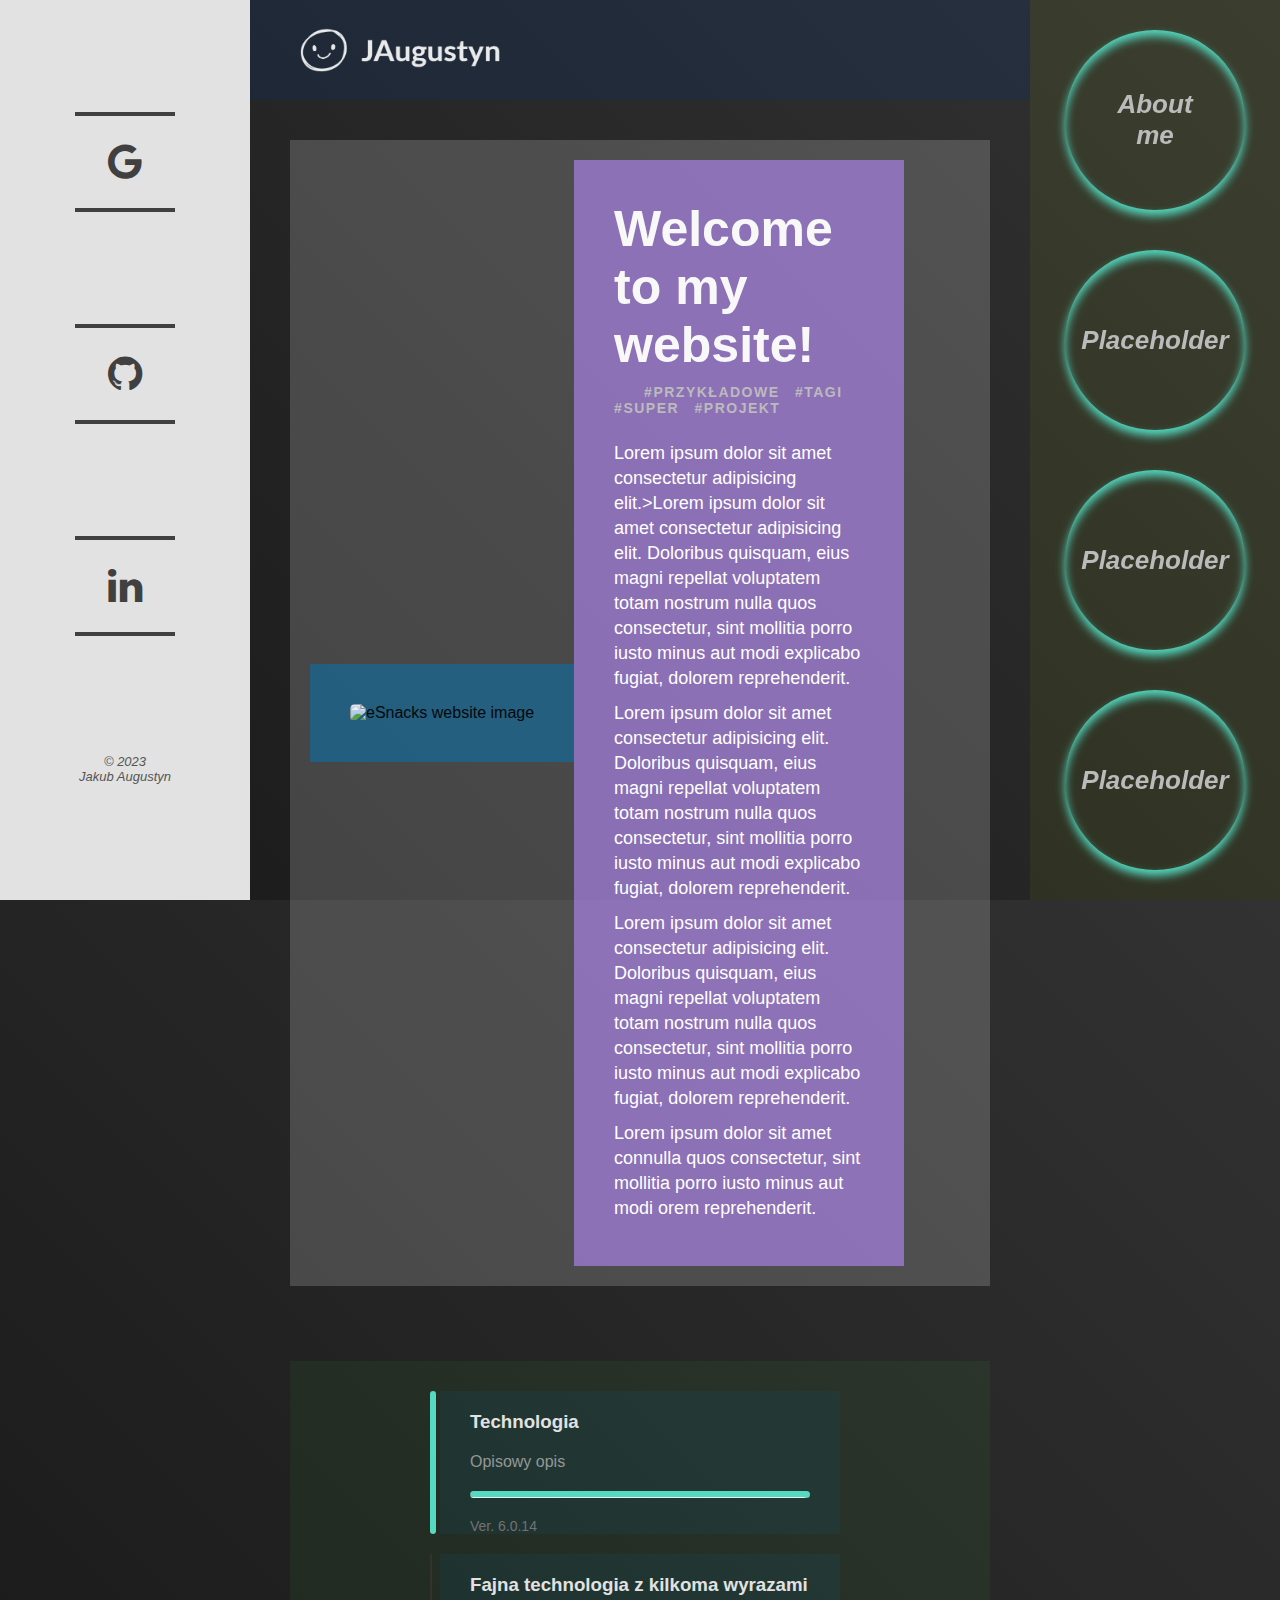
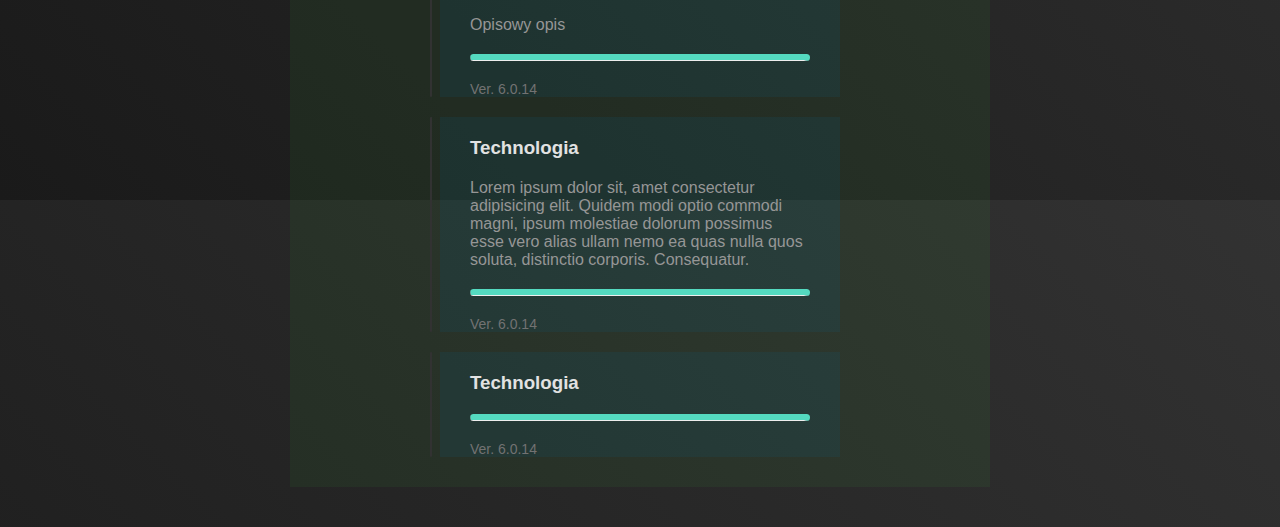
==== index.html @ f248b57d "init" ====
<!DOCTYPE html>
<html lang="en">
    <head>
        <meta charset="UTF-8">
        <meta http-equiv="X-UA-Compatible" content="IE=edge">
        <meta name="viewport" content="width=device-width, initial-scale=1.0">
        <link rel="stylesheet" href="styles.css">
        <link rel="stylesheet" href="https://cdnjs.cloudflare.com/ajax/libs/font-awesome/4.7.0/css/font-awesome.min.css">
        <title>JAugustyn</title>
    </head>
    <body>
        <aside class="sidebar">
            <ul>
                <li>
                    <a id="aboutme" href="#" class="circle">
                        <div>About<br/>me</div>
                    </a>
                </li>
                <li>
                    <a id="aboutme" href="#" class="circle">
                        <div>Placeholder</div>
                    </a>
                </li>
                <li>
                    <a id="aboutme" href="#" class="circle">
                        <div>Placeholder</div>
                    </a>
                </li>
                <li>
                    <a id="aboutme" href="#" class="circle">
                        <div>Placeholder</div>
                    </a>
                </li>
            </ul>
        </aside>

            <header>
                <nav class="navbar">
                    <div class="logo">
                        <img src="static/logo.png" alt="Logo">
                    </div>
                </nav>
            </header>
            <main class="main-container">
                <div id="imgModal" class="modal">
                    <div class="modal-content">
                      <span class="close">&times;</span>
                      <img src="" id="modal-image" class="modal-image"/>
                    </div>
                  </div>
                <section class="content-section">
                    <article id="content-article" class="content-article">
                        <div class="content-image-div">
                            <img src="static/eSnacks1.png" id="imageBox" alt="eSnacks website image">
                        </div>
                        <div class="content-description-div">
                            <h1 class="project-title">Welcome to my website!</h1>
                            <div class="project-tags">#przykładowe #tagi #super #projekt</div>
                            <div class="project-description">
                                <p>Lorem ipsum dolor sit amet consectetur adipisicing elit.>Lorem ipsum dolor sit amet consectetur adipisicing elit. Doloribus quisquam, eius magni repellat voluptatem totam nostrum nulla quos consectetur, sint mollitia porro iusto minus aut modi explicabo fugiat, dolorem reprehenderit.</p>
                                <p>Lorem ipsum dolor sit amet consectetur adipisicing elit. Doloribus quisquam, eius magni repellat voluptatem totam nostrum nulla quos consectetur, sint mollitia porro iusto minus aut modi explicabo fugiat, dolorem reprehenderit.</p>
                                <p>Lorem ipsum dolor sit amet consectetur adipisicing elit. Doloribus quisquam, eius magni repellat voluptatem totam nostrum nulla quos consectetur, sint mollitia porro iusto minus aut modi explicabo fugiat, dolorem reprehenderit.</p>
                                <p>Lorem ipsum dolor sit amet connulla quos consectetur, sint mollitia porro iusto minus aut modi orem reprehenderit.</p>
                            </div>
                        </div>
                    </article>
                    <article id="boxes-article" class="boxes-article">
                        <ul class="boxes-ul">
                            <li class="box">
                                <div class="vr-neon" style="position: absolute;"></div>
                                <h3>Technologia</h3>
                                <div class="box-description">Opisowy opis</div>
                                <hr class="hr-neon" style="margin-top:auto;">
                                <div class="box-caption">Ver. 6.0.14</div>
                            </li>
                            <li class="box">
                                <div class="vr-gray" style="position: absolute;"></div>
                                <h3>Fajna technologia z kilkoma wyrazami</h3>
                                <div class="box-description">Opisowy opis</div>
                                <hr class="hr-neon" style="margin-top:auto;">
                                <div class="box-caption">Ver. 6.0.14</div>
                            </li>
                            <li class="box">
                                <div class="vr-gray" style="position: absolute;"></div>
                                <h3>Technologia</h3>
                                <div class="box-description">Lorem ipsum dolor sit, amet consectetur adipisicing elit. Quidem modi optio commodi magni, ipsum molestiae dolorum possimus esse vero alias ullam nemo ea quas nulla quos soluta, distinctio corporis. Consequatur.</div>
                                <hr class="hr-neon" style="margin-top:auto;">
                                <div class="box-caption">Ver. 6.0.14</div>
                            </li>
                            <li class="box">
                                <div class="vr-gray" style="position: absolute;"></div>
                                <h3>Technologia</h3>
                                <hr class="hr-neon" style="margin-top:auto;">
                                <div class="box-caption">Ver. 6.0.14</div>
                            </li>
                        </ul>
                    </article>
                </section>
            </main>
            <aside class="sidefooter">
                <a href="#" class="google">
                    <span></span>
                    <span></span>
                    <span></span>
                    <span></span>
                    <i class="fa fa-google"></i>
                </a>
                <a href="#" class="github">
                    <span></span>
                    <span></span>
                    <span></span>
                    <span></span>
                    <i class="fa fa-github"></i>
                </a>
                <a href="#" class="linkedin">
                    <span></span>
                    <span></span>
                    <span></span>
                    <span></span>
                    <i class="fa fa-linkedin"></i>
                </a>
                <div class="footer-footer">
                    <p>&copy; 2023</p>
                    <p>Jakub Augustyn</p>
                </div>
            </aside>
            
        <script src="functions.js"></script>
    </body>
</html>
---- styles.css ----
/* Resetowanie stylów dla elementów HTML */
:root{
--background-gradient-from: #1a1a1a;
--background-gradient-to: #323232;
--neon-color: #54dac0;
--gray-color: #323232;
--light-gray-font-color: #f8f8f8;
--medium-gray-font-color: #bbbbbb;
--dark-gray-font-color: #727272;

}


html {
    height: 100%;
    box-sizing: border-box;
  }
  
  *,
  *:before,
  *:after {
    box-sizing: border-box;
    margin: 0;
    padding: 0;
  }

  body {
    font-family: Arial, sans-serif;
    background: linear-gradient(45deg, var(--background-gradient-from), var(--background-gradient-to));
    height: 100vh;
    display: flex;
    flex-direction: column;
}

/* navbar */

.navbar {
  display: flex;
  justify-content: space-between;
  align-items: center;
  height: 100px;
  background-color: rgba(0, 48, 119, 0.2);
  margin-left: 250px;
  margin-right: 250px;
  padding: 50px;
}

.navbar .logo {
  display: flex;
  align-items: center;
  /* margin: 0 20px; */
  /* max-width: 200px; */
}

.navbar .logo img {
  width: 100%;
  height: auto;
  max-width: 200px;
  opacity: 90%;
}

.navbar ul {
  display: flex;
  align-items: center;
  list-style: none;
  margin: 0;
}

.navbar li {
  margin: 0 10px;
}

.navbar a {
  color: #fff;
  text-decoration: none;
  font-size: 1.25rem;
  font-weight: normal;
  text-transform: uppercase;
  letter-spacing: 2px;
  padding: 10px;
  transition: all 0.3s ease-in-out;
}

.navbar a:hover {
  color: #ccc;
}

@media only screen and (max-width: 768px) {
  .navbar {
    height: auto;
    flex-direction: column;
  }

  .navbar .logo {
    display: none;
  }

  .navbar ul {
    flex-direction: column;
    justify-content: center;
    align-items: center;
    margin: 0;
    padding: 0;
  }

  .navbar li {
    margin: 10px 0;
  }
}


 /* CONTENT */


main {
  display: flex;
  flex-grow: 1;
  padding: 40px;
  margin-left: 250px; /* width of side footer */
  margin-right: 250px; /* width of side navbar */
}

/* Modal image */
.modal {
  display: none;
  position: fixed;
  z-index: 1;
  padding-top: 100px;
  left: 0;
  top: 0;
  width: 100%;
  height: 100%;
  overflow: auto;
  background-color: rgb(0,0,0);
  background-color: rgba(0,0,0,0.5);
}

.modal-content {
  text-align: center;
  animation-name: modal-zoom;
  animation-duration: 0.6s;
}

@keyframes modal-zoom {
  from {transform: scale(0.1)} 
  to {transform: scale(1)}
}
.modal-image {
  display: inline-block;
  max-width: 60vw;
}

/* The Close Button */
.close {
  color: #ccc;
  display: block;
  font-size: 32px;
  font-weight: bold;
}

.close:hover,
.close:focus {
  text-decoration: none;
  cursor: pointer;
}

.content-section {
  flex-grow: 1;
  display: flex;
  flex-direction: column;
  justify-content: space-between;
}

.content-article {
  background-color: #ffffff2d;
  margin-bottom: 75px;
  height: 100%;
  padding: 20px;
  display: table;
  clear: both;
  align-items: center; display: flex;
}

.content-image-div {
  float: left;
  padding: 40px;
  max-width: 50%;
  background-color: #0076b580;
}

.content-image-div img{
  max-width: 100%;
  object-fit: contain;
  opacity: 90%;
  border-radius: 5px;
}

.content-description-div {
  float: left;
  max-width: 50%;
  padding: 40px;
  background-color: #b889ff98;
  height: auto;
}

.project-title {
  font-size: 50px;
  color: var(--light-gray-font-color);
}

.project-tags {
  color: var(--medium-gray-font-color);
  padding: 10px 0px 20px 0px;
  text-indent: 30px;
  text-transform: uppercase;
  word-spacing: 10px;
  font-size: 14px;
  font-weight: bold;
  letter-spacing: 1.5px;
}

.project-description {
  /* color: var(--dark-gray-font-color); */
  color: white;
  line-height: 25px;
}
.project-description p {
  padding: 5px 0px;
  font-size: 18px;
}

article.boxes-article {
  background-color: #3fdd3910;
  bottom: 0;
  /* display: flex; */
}

.boxes-ul {
  list-style: none;
  display: flex;
  flex-direction: row;
  flex-wrap: wrap;
  padding: 20px;;
  justify-content: center;
}

.box {
  width: 400px;
  height: auto;
  background-color: #0076b51a;
  padding: 20px 30px 0px 30px;
  margin: 10px 20px;
  display: flex;
  flex-direction: column;
  position: relative;
}

.box h3{
  padding-bottom: 20px;
  color: #e2e2e2;
}

.box-description {
  padding-bottom: 20px;
  color: #969696;
}
.box-caption {
  color: var(--dark-gray-font-color);
  padding-top: 20px;
  font-size: 14px;
}

.hr-neon {
  border-top: 6px solid var(--neon-color);
  border-right: 6px solid var(--neon-color);
  border-radius: 5px;
}

.vr-neon {
  height: 100%;
  margin-left: -40px;
  margin-top: -20px;
  width: 1px;
  border-top: 6px solid var(--neon-color);
  border-right: 6px solid var(--neon-color);
  border-radius: 5px;
}
.hr-gray{
  border: 1px solid var(--gray-color);
}

.vr-gray {
  height: 100%;
  margin-left: -40px;
  margin-top: -20px;
  width: 1px;
  border-top: 2px solid var(--gray-color);
  border-right: 2px solid var(--gray-color);
  border-radius: 5px;
}


/* sidebar */

.sidebar {
  position: fixed;
  z-index: 1;
  top: 0;
  right: 0;
  height: 100vh;
  width: 250px;
  padding: 10px;
  overflow: auto;
  
  display: flex;
  flex-direction: column;
  align-items: center;
  justify-content: space-evenly;
  background-color: rgba(200, 255, 0, 0.062);
  text-align: center;
}
.sidebar ul {
  list-style: none;
}

.sidebar ul li {
  display: block;
  padding: 20px 0px;
}

.circle {
  display: block;
  width: 180px;
  height: 180px;
  /* background-color: transparent; */
  border-radius: 50%;
  text-align: center;
  text-decoration: none;
  color: var(--medium-gray-font-color);
  font-weight: bold;
  box-shadow: inset 0 6px 10px 0 var(--neon-color), 0 6px 10px 0 var(--neon-color);

  display: flex;
  justify-content: center;
  align-items: center;
}
.circle:hover, .circle:focus {
  animation-name: circle-hover;
  animation-duration: 1s;
  animation-iteration-count: 1;
  animation-fill-mode: forwards;
}

@keyframes circle-hover {
  0% {
    box-shadow: inset 0 6px 10px 0 var(--neon-color), 0 6px 10px 0 var(--neon-color);
  } 
  100% {
    box-shadow: inset 0 6px 25px 0 var(--neon-color), 0 6px 25px 0 var(--neon-color);
  }
}

.circle div {
  font-size: 26px;
  font-weight: bold;
  font-style: italic;
}


/* Footer on the left side */

.sidefooter {
  position: fixed;
  z-index: 1;
  top: 0;
  left: 0;
  height: 100vh;
  width: 250px;
  padding: 10px;
  overflow: auto;
  
  display: flex;
  flex-direction: column;
  justify-content: space-evenly;
  align-items: center;
  background-color: #e2e2e2;
  text-align: center;
}

.sidefooter a {
  position:relative;
  width:100px;
  height:100px;
  line-height:100px;
  font-size:40px;
  text-align:center;
  text-decoration:none;
  color:#404040;
  margin: 0 30px;
  transition:.5s;
  margin: 10px;
}
.sidefooter a span {
  position:absolute;
  transition: transform .5s;
}

.sidefooter a span:nth-child(1),
.sidefooter a span:nth-child(3){
  width:100%;
  height:4px;
  background:#404040;
}
.sidefooter a span:nth-child(1) {
  top:0;
  left:0;
  transform-origin: right;
}
.sidefooter a:hover span:nth-child(1) {
  transform: scaleX(0);
  transform-origin: left;
  transition:transform .5s;
}
.sidefooter a span:nth-child(3) {
  bottom:0;
  left:0;
  transform-origin: left;
}
.sidefooter a:hover span:nth-child(3) {
  transform: scaleX(0);
  transform-origin: right;
  transition:transform .5s;
}
.sidefooter a span:nth-child(2),
.sidefooter a span:nth-child(4){
  width:4px;
  height:100%;
  background:#404040;
}
.sidefooter a span:nth-child(2) {
  top:0;
  left:0;
  transform:scale(0);
  transform-origin: bottom;
}
.sidefooter a:hover span:nth-child(2) {
  transform: scale(1);
  transform-origin: top;
  transition:transform .5s;
}
.sidefooter a span:nth-child(4) {
  top:0;
  right:0;
  transform:scale(0);
  transform-origin: top;
}
.sidefooter a:hover span:nth-child(4) {
  transform: scale(1);
  transform-origin: bottom;
  transition:transform .5s;
}

.google:hover {
  color: #dd4b39;
}
.google:hover span { 
  border: 2px solid #dd4b39;
}

.github:hover {
  color: #6e5494;
}
.github:hover span { 
  border: 2px solid #6e5494;
}

.linkedin:hover {
  color: #0077b5;
}
.linkedin:hover span { 
  border: 2px solid #0077b5;
}

.footer-footer {
  color: #555;
  padding: 1rem;
  text-align: center;
  height: 60px;
  font-weight: lighter;
  font-style: italic;
  font-size: small;
}

@media screen and (max-width: 700px) {
  .sidefooter {
    width: 100%;
    height: auto;
    position: relative;
  }
  .sidefooter a {
    float: left;
  }
  .sidefooter div.content {
    margin-left: 0;
  }
}

@media screen and (max-width: 400px) {
  .sidefooter a {
    text-align: center;
    float: none;
  }
}

/* Responsywność temp */
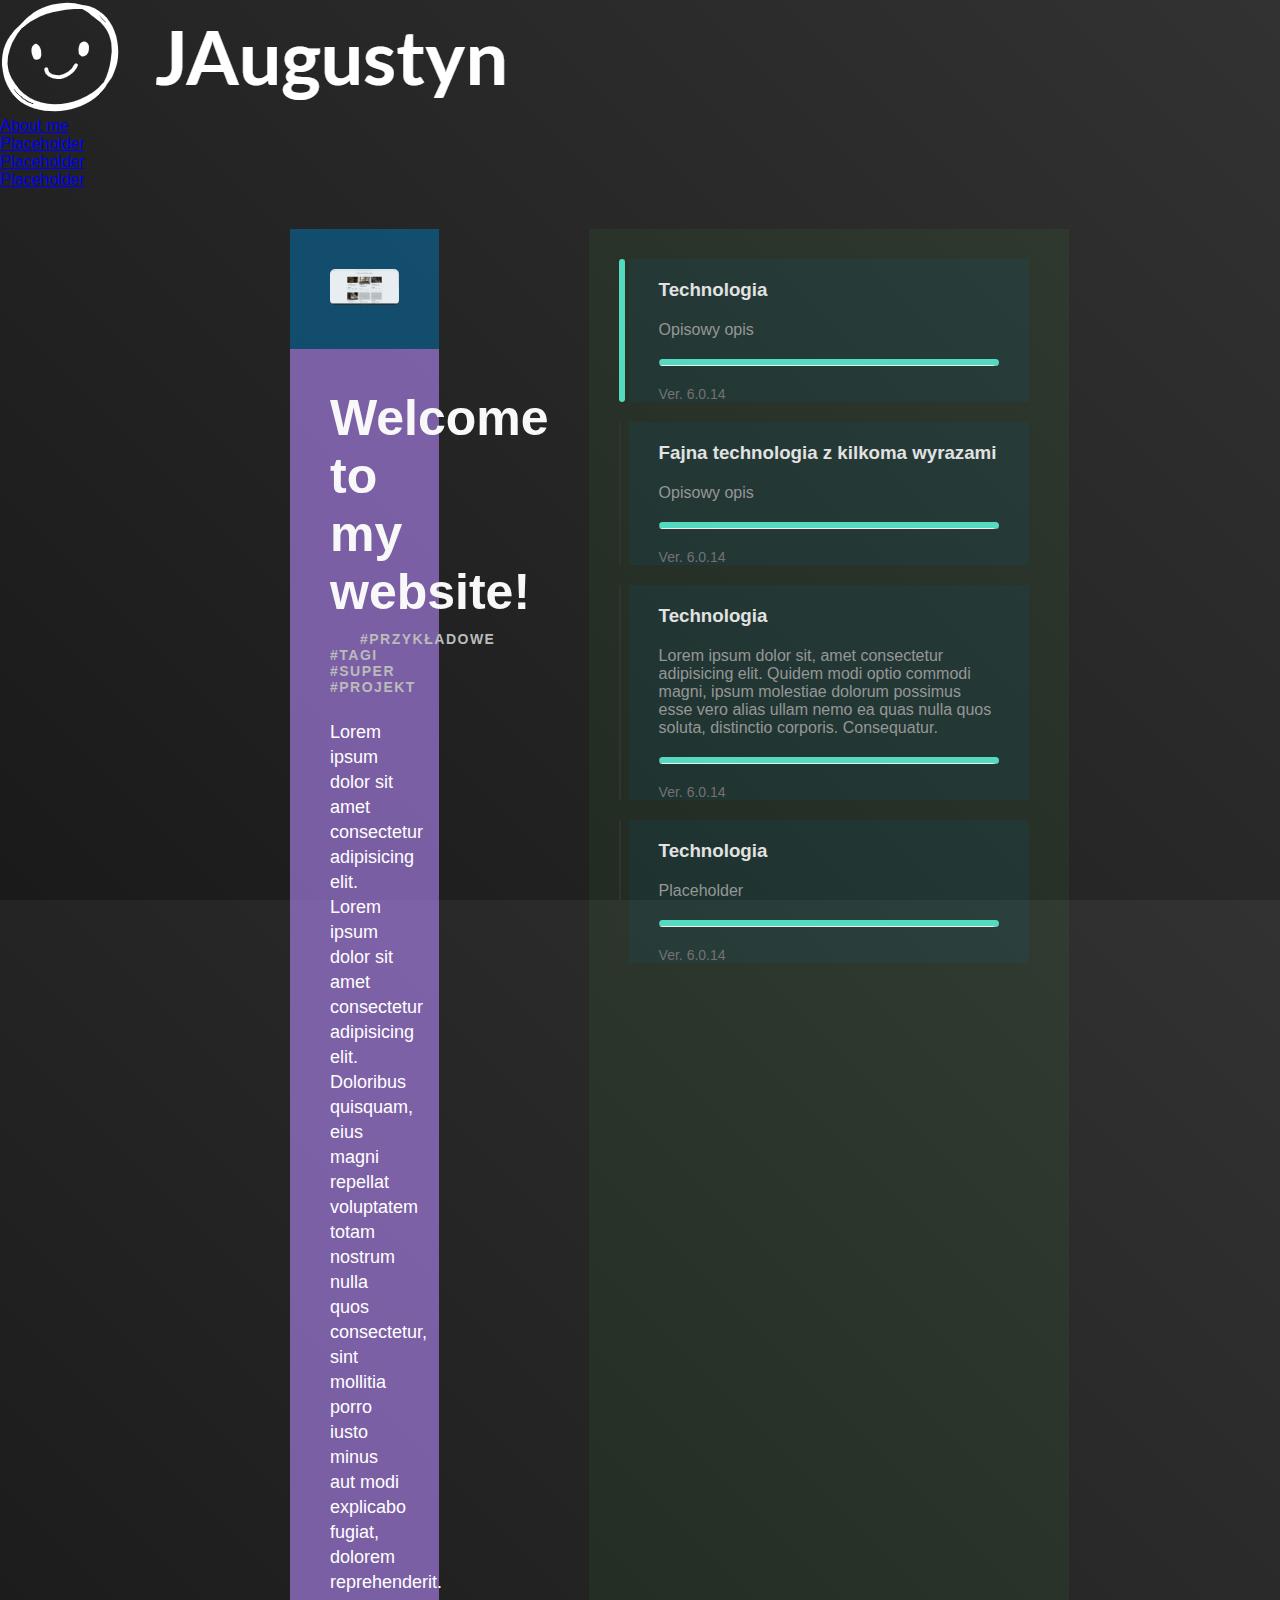
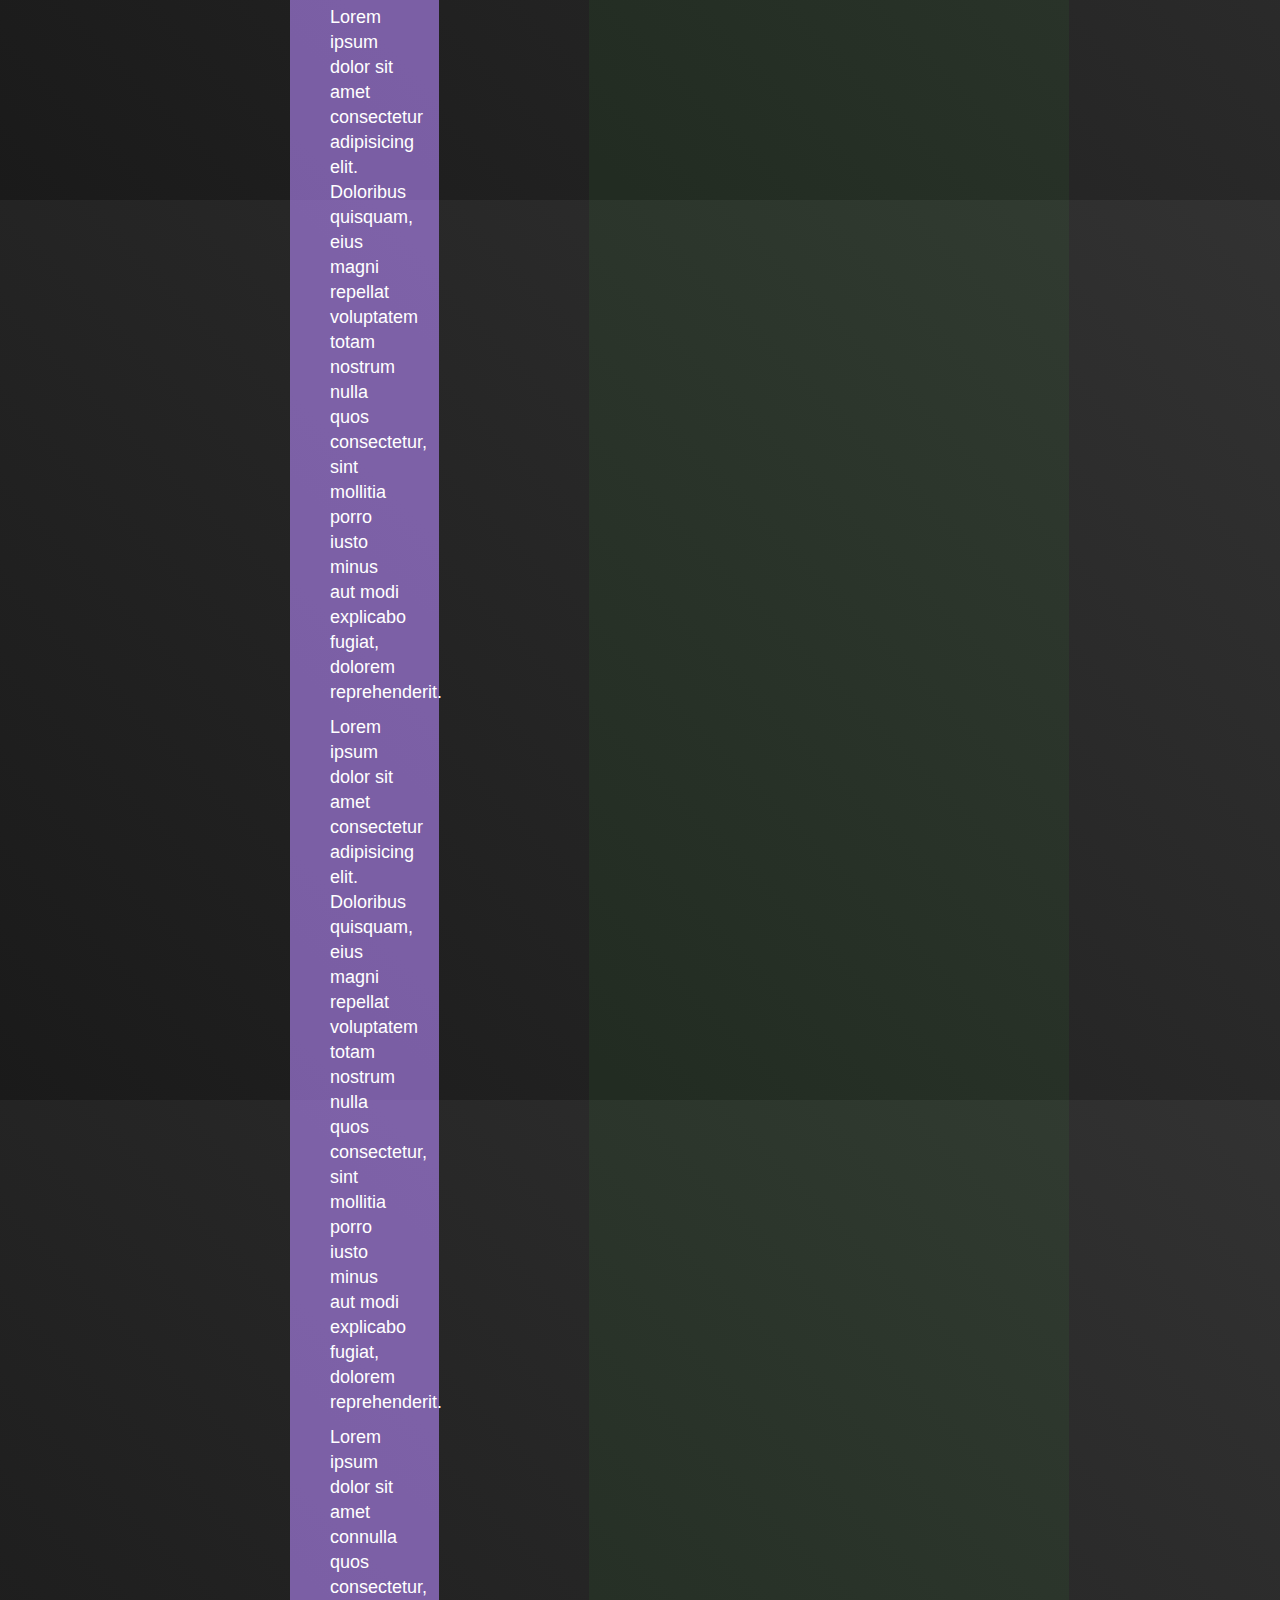
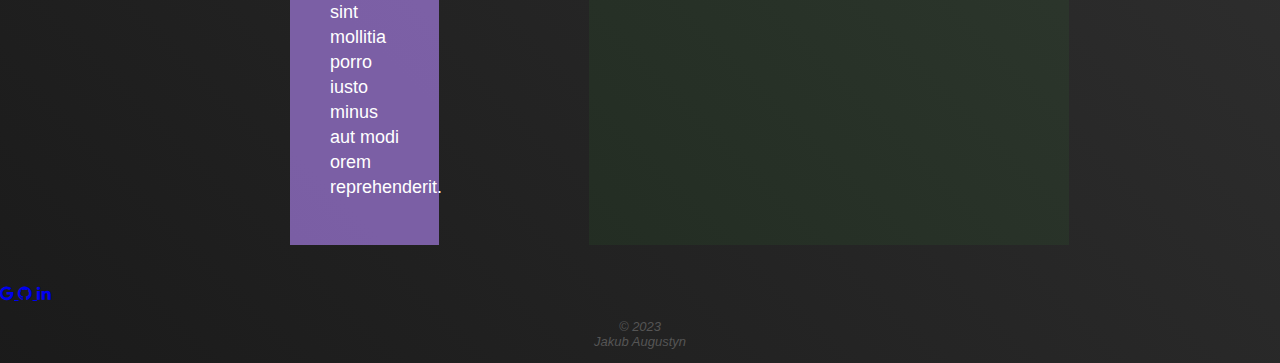
==== commit 2e7f608e: "Navbar on the right changed to topbar" ====
--- a/index.html
+++ b/index.html
@@ -9,7 +9,7 @@
         <title>JAugustyn</title>
     </head>
     <body>
-        <aside class="sidebar">
+        <!-- <nav class="navbar" style="display: none">
             <ul>
                 <li>
                     <a id="aboutme" href="#" class="circle">
@@ -32,98 +32,135 @@
                     </a>
                 </li>
             </ul>
-        </aside>
-
-            <header>
-                <nav class="navbar">
-                    <div class="logo">
-                        <img src="static/logo.png" alt="Logo">
+        </nav> -->
+        <header class="header">
+            <div class="logo">
+                <img src="static/logo.png" alt="Logo">
+            </div>
+            <ul>
+                <li>
+                    <a id="aboutme" href="#">
+                        <div>About me</div>
+                    </a>
+                </li>
+                <li>
+                    <a id="aboutme" href="#">
+                        <div>Placeholder</div>
+                    </a>
+                </li>
+                <li>
+                    <a id="aboutme" href="#">
+                        <div>Placeholder</div>
+                    </a>
+                </li>
+                <li>
+                    <a id="aboutme" href="#">
+                        <div>Placeholder</div>
+                    </a>
+                </li>
+            </ul>
+        </header>
+        <main class="container">
+            <div id="imgModal" class="modal">
+                <div class="modal-content">
+                    <span class="close">&times;</span>
+                    <img src="" id="modal-image" class="modal-image"/>
+                </div>
+            </div>
+            <section id="content-section" class="content-section">
+                <div class="content-image-div">
+                    <img src="static/eSnacks.png" id="imageBox" alt="eSnacks website image">
+                </div>
+                <div class="content-description-div">
+                    <h1 class="project-title">Welcome to my website!</h1>
+                    <div class="project-tags">#przykładowe #tagi #super #projekt</div>
+                    <div class="project-description">
+                        <p>Lorem ipsum dolor sit amet consectetur adipisicing elit. Lorem ipsum dolor sit amet consectetur adipisicing elit. Doloribus quisquam, eius magni repellat voluptatem totam nostrum nulla quos consectetur, sint mollitia porro iusto minus aut modi explicabo fugiat, dolorem reprehenderit.</p>
+                        <p>Lorem ipsum dolor sit amet consectetur adipisicing elit. Doloribus quisquam, eius magni repellat voluptatem totam nostrum nulla quos consectetur, sint mollitia porro iusto minus aut modi explicabo fugiat, dolorem reprehenderit.</p>
+                        <p>Lorem ipsum dolor sit amet consectetur adipisicing elit. Doloribus quisquam, eius magni repellat voluptatem totam nostrum nulla quos consectetur, sint mollitia porro iusto minus aut modi explicabo fugiat, dolorem reprehenderit.</p>
+                        <p>Lorem ipsum dolor sit amet connulla quos consectetur, sint mollitia porro iusto minus aut modi orem reprehenderit.</p>
                     </div>
-                </nav>
-            </header>
-            <main class="main-container">
-                <div id="imgModal" class="modal">
-                    <div class="modal-content">
-                      <span class="close">&times;</span>
-                      <img src="" id="modal-image" class="modal-image"/>
-                    </div>
-                  </div>
-                <section class="content-section">
-                    <article id="content-article" class="content-article">
-                        <div class="content-image-div">
-                            <img src="static/eSnacks1.png" id="imageBox" alt="eSnacks website image">
-                        </div>
-                        <div class="content-description-div">
-                            <h1 class="project-title">Welcome to my website!</h1>
-                            <div class="project-tags">#przykładowe #tagi #super #projekt</div>
-                            <div class="project-description">
-                                <p>Lorem ipsum dolor sit amet consectetur adipisicing elit.>Lorem ipsum dolor sit amet consectetur adipisicing elit. Doloribus quisquam, eius magni repellat voluptatem totam nostrum nulla quos consectetur, sint mollitia porro iusto minus aut modi explicabo fugiat, dolorem reprehenderit.</p>
-                                <p>Lorem ipsum dolor sit amet consectetur adipisicing elit. Doloribus quisquam, eius magni repellat voluptatem totam nostrum nulla quos consectetur, sint mollitia porro iusto minus aut modi explicabo fugiat, dolorem reprehenderit.</p>
-                                <p>Lorem ipsum dolor sit amet consectetur adipisicing elit. Doloribus quisquam, eius magni repellat voluptatem totam nostrum nulla quos consectetur, sint mollitia porro iusto minus aut modi explicabo fugiat, dolorem reprehenderit.</p>
-                                <p>Lorem ipsum dolor sit amet connulla quos consectetur, sint mollitia porro iusto minus aut modi orem reprehenderit.</p>
-                            </div>
-                        </div>
-                    </article>
-                    <article id="boxes-article" class="boxes-article">
-                        <ul class="boxes-ul">
-                            <li class="box">
-                                <div class="vr-neon" style="position: absolute;"></div>
-                                <h3>Technologia</h3>
-                                <div class="box-description">Opisowy opis</div>
-                                <hr class="hr-neon" style="margin-top:auto;">
-                                <div class="box-caption">Ver. 6.0.14</div>
+                    <div class="project-hexagons" style="display: none;">
+                        <ul class="hexagons-ul">
+                            <li class="hexagon">
+                                <div>
+                                    Hex 1 
+                                </div>
                             </li>
-                            <li class="box">
-                                <div class="vr-gray" style="position: absolute;"></div>
-                                <h3>Fajna technologia z kilkoma wyrazami</h3>
-                                <div class="box-description">Opisowy opis</div>
-                                <hr class="hr-neon" style="margin-top:auto;">
-                                <div class="box-caption">Ver. 6.0.14</div>
+                            <li class="hexagon">
+                                <div>
+                                    Hex 2
+                                </div>
                             </li>
-                            <li class="box">
-                                <div class="vr-gray" style="position: absolute;"></div>
-                                <h3>Technologia</h3>
-                                <div class="box-description">Lorem ipsum dolor sit, amet consectetur adipisicing elit. Quidem modi optio commodi magni, ipsum molestiae dolorum possimus esse vero alias ullam nemo ea quas nulla quos soluta, distinctio corporis. Consequatur.</div>
-                                <hr class="hr-neon" style="margin-top:auto;">
-                                <div class="box-caption">Ver. 6.0.14</div>
-                            </li>
-                            <li class="box">
-                                <div class="vr-gray" style="position: absolute;"></div>
-                                <h3>Technologia</h3>
-                                <hr class="hr-neon" style="margin-top:auto;">
-                                <div class="box-caption">Ver. 6.0.14</div>
+                            <li class="hexagon">
+                                <div>
+                                    Hex 3 
+                                </div>
                             </li>
                         </ul>
-                    </article>
-                </section>
-            </main>
-            <aside class="sidefooter">
-                <a href="#" class="google">
-                    <span></span>
-                    <span></span>
-                    <span></span>
-                    <span></span>
-                    <i class="fa fa-google"></i>
-                </a>
-                <a href="#" class="github">
-                    <span></span>
-                    <span></span>
-                    <span></span>
-                    <span></span>
-                    <i class="fa fa-github"></i>
-                </a>
-                <a href="#" class="linkedin">
-                    <span></span>
-                    <span></span>
-                    <span></span>
-                    <span></span>
-                    <i class="fa fa-linkedin"></i>
-                </a>
-                <div class="footer-footer">
-                    <p>&copy; 2023</p>
-                    <p>Jakub Augustyn</p>
+                    </div>
                 </div>
-            </aside>
+            </section>
+            <article id="boxes-article" class="boxes-article">
+                <ul class="boxes-ul">
+                    <li class="box">
+                        <div class="vr-neon" style="position: absolute;"></div>
+                        <h3>Technologia</h3>
+                        <div class="box-description">Opisowy opis</div>
+                        <hr class="hr-neon" style="margin-top:auto;">
+                        <div class="box-caption">Ver. 6.0.14</div>
+                    </li>
+                    <li class="box">
+                        <div class="vr-gray" style="position: absolute;"></div>
+                        <h3>Fajna technologia z kilkoma wyrazami</h3>
+                        <div class="box-description">Opisowy opis</div>
+                        <hr class="hr-neon" style="margin-top:auto;">
+                        <div class="box-caption">Ver. 6.0.14</div>
+                    </li>
+                    <li class="box">
+                        <div class="vr-gray" style="position: absolute;"></div>
+                        <h3>Technologia</h3>
+                        <div class="box-description">Lorem ipsum dolor sit, amet consectetur adipisicing elit. Quidem modi optio commodi magni, ipsum molestiae dolorum possimus esse vero alias ullam nemo ea quas nulla quos soluta, distinctio corporis. Consequatur.</div>
+                        <hr class="hr-neon" style="margin-top:auto;">
+                        <div class="box-caption">Ver. 6.0.14</div>
+                    </li>
+                    <li class="box">
+                        <div class="vr-gray" style="position: absolute;"></div>
+                        <h3>Technologia</h3>
+                        <div class="box-description">Placeholder</div>
+                        <hr class="hr-neon" style="margin-top:auto;">
+                        <div class="box-caption">Ver. 6.0.14</div>
+                    </li>
+                </ul>
+            </article>
+        </main>
+        <aside class="side-footer">
+            <a href="#" class="google">
+                <span></span>
+                <span></span>
+                <span></span>
+                <span></span>
+                <i class="fa fa-google"></i>
+            </a>
+            <a href="#" class="github">
+                <span></span>
+                <span></span>
+                <span></span>
+                <span></span>
+                <i class="fa fa-github"></i>
+            </a>
+            <a href="#" class="linkedin">
+                <span></span>
+                <span></span>
+                <span></span>
+                <span></span>
+                <i class="fa fa-linkedin"></i>
+            </a>
+            <div class="footer-footer">
+                <p>&copy; 2023</p>
+                <p>Jakub Augustyn</p>
+            </div>
+        </aside>
             
         <script src="functions.js"></script>
     </body>
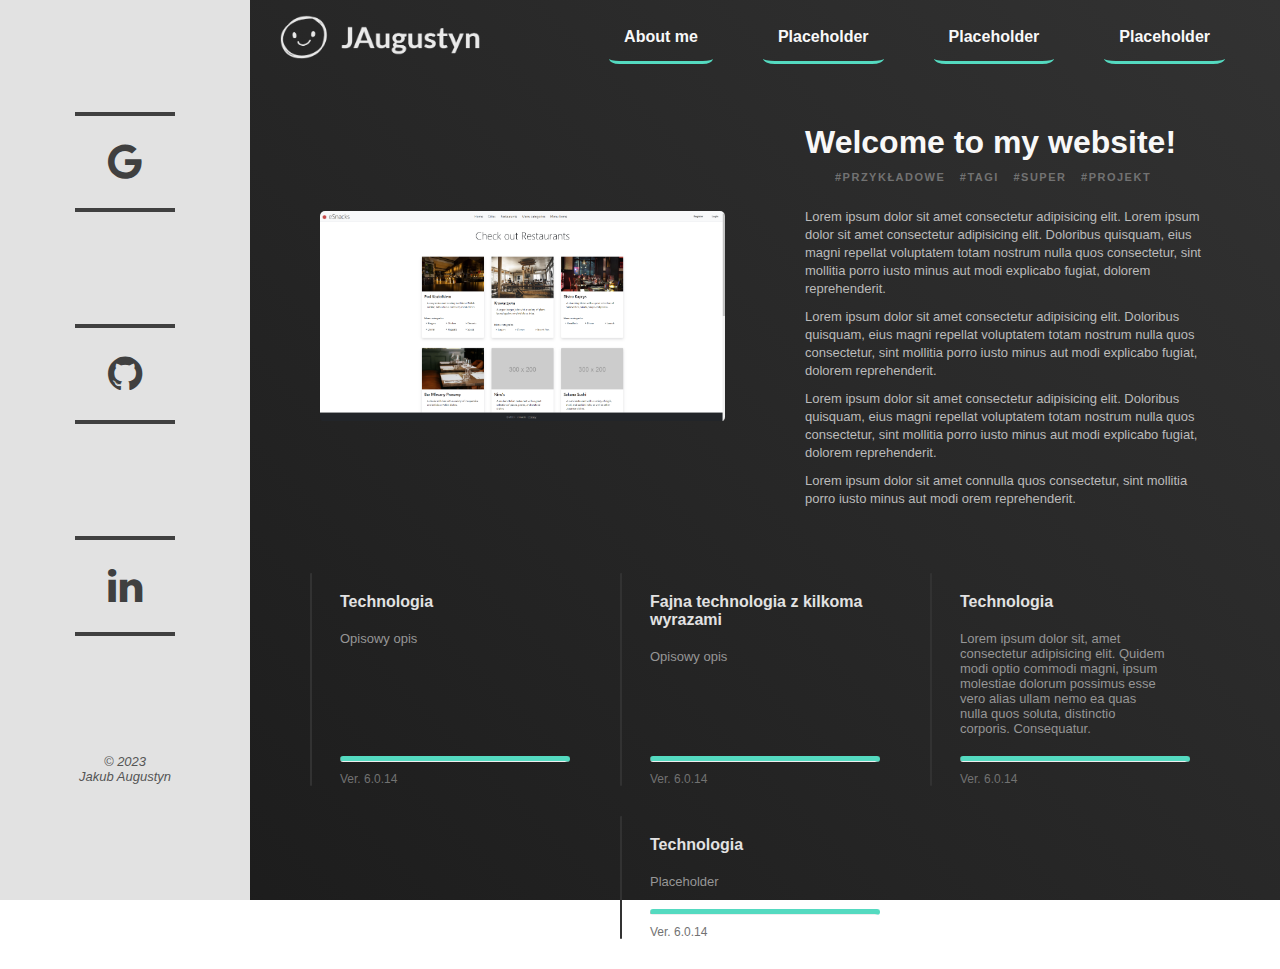
==== commit 187a0c4f: "Responsive navbar, few useless styles removed" ====
--- a/index.html
+++ b/index.html
@@ -104,7 +104,7 @@
             <article id="boxes-article" class="boxes-article">
                 <ul class="boxes-ul">
                     <li class="box">
-                        <div class="vr-neon" style="position: absolute;"></div>
+                        <div class="vr-gray" style="position: absolute;"></div>
                         <h3>Technologia</h3>
                         <div class="box-description">Opisowy opis</div>
                         <hr class="hr-neon" style="margin-top:auto;">
--- a/styles.css
+++ b/styles.css
@@ -8,119 +8,98 @@
 --medium-gray-font-color: #bbbbbb;
 --dark-gray-font-color: #727272;
 
-}
-
-
-html {
-    height: 100%;
-    box-sizing: border-box;
-  }
-  
-  *,
-  *:before,
-  *:after {
-    box-sizing: border-box;
-    margin: 0;
-    padding: 0;
-  }
-
-  body {
-    font-family: Arial, sans-serif;
-    background: linear-gradient(45deg, var(--background-gradient-from), var(--background-gradient-to));
-    height: 100vh;
-    display: flex;
-    flex-direction: column;
-}
-
-/* navbar */
-
-.navbar {
+--project-title-font-size: 44px;
+--project-tags-font-size: 12px;
+--project-description-font-size: 14px;
+}
+
+* {
+  box-sizing: border-box;
+  margin: 0;
+  padding: 0;
+}
+
+body {
+  font-family: Arial, sans-serif;
+  background: linear-gradient(45deg, var(--background-gradient-from), var(--background-gradient-to));
+
+  background-repeat: no-repeat;
+  background-attachment: fixed;
+
+  height: 100vh;
+  display: flex;
+  flex-direction: column;
+}
+
+/* Header (logo) */
+
+.header {
   display: flex;
   justify-content: space-between;
   align-items: center;
-  height: 100px;
-  background-color: rgba(0, 48, 119, 0.2);
+  height: 80px;
+  /* background-color: rgba(0, 48, 119, 0.2); */
   margin-left: 250px;
-  margin-right: 250px;
-  padding: 50px;
-}
-
-.navbar .logo {
+  padding: 10px 30px;
+}
+
+.header .logo {
   display: flex;
   align-items: center;
-  /* margin: 0 20px; */
-  /* max-width: 200px; */
-}
-
-.navbar .logo img {
+}
+
+.header .logo img {
   width: 100%;
   height: auto;
   max-width: 200px;
   opacity: 90%;
 }
 
-.navbar ul {
-  display: flex;
-  align-items: center;
+.header ul {
+  display: flex;
+  flex-direction: row;
+  color: white;
   list-style: none;
-  margin: 0;
-}
-
-.navbar li {
-  margin: 0 10px;
-}
-
-.navbar a {
-  color: #fff;
+}
+
+.header ul li a {
+  display: block;
+  margin: 0px 25px;
+  padding: 15px;
+  border-top: 3px solid transparent;
+  border-bottom: 3px solid var(--neon-color);
+  border-radius: 10%;
+  font-size: 16px;
+  font-weight: bold;
   text-decoration: none;
-  font-size: 1.25rem;
-  font-weight: normal;
-  text-transform: uppercase;
-  letter-spacing: 2px;
-  padding: 10px;
-  transition: all 0.3s ease-in-out;
-}
-
-.navbar a:hover {
-  color: #ccc;
+  color: var(--light-gray-font-color);
 }
 
 @media only screen and (max-width: 768px) {
-  .navbar {
+  .header {
     height: auto;
     flex-direction: column;
   }
 
-  .navbar .logo {
+  .header .logo {
     display: none;
   }
-
-  .navbar ul {
-    flex-direction: column;
-    justify-content: center;
-    align-items: center;
-    margin: 0;
-    padding: 0;
-  }
-
-  .navbar li {
-    margin: 10px 0;
-  }
-}
-
-
- /* CONTENT */
-
-
-main {
-  display: flex;
+}
+
+ /***** Content *****/
+
+.container {
+  display: flex;
+  flex-direction: column;
   flex-grow: 1;
-  padding: 40px;
-  margin-left: 250px; /* width of side footer */
-  margin-right: 250px; /* width of side navbar */
-}
-
-/* Modal image */
+  justify-content: space-around;
+
+  padding: 0 30px;
+  margin-left: 250px; /* width of side-footer on the left */
+}
+
+/*****Image Modal *****/
+
 .modal {
   display: none;
   position: fixed;
@@ -147,10 +126,11 @@
 }
 .modal-image {
   display: inline-block;
-  max-width: 60vw;
-}
-
-/* The Close Button */
+  max-width: 75vw;
+}
+
+ /***** Modal close button *****/
+
 .close {
   color: #ccc;
   display: block;
@@ -164,115 +144,127 @@
   cursor: pointer;
 }
 
+ /***** Page content  *****/
+
 .content-section {
-  flex-grow: 1;
-  display: flex;
-  flex-direction: column;
+  display: flex;
+  flex-direction: row;
   justify-content: space-between;
-}
-
-.content-article {
-  background-color: #ffffff2d;
-  margin-bottom: 75px;
-  height: 100%;
-  padding: 20px;
-  display: table;
-  clear: both;
-  align-items: center; display: flex;
-}
+  /* background-color: #ffffff; */
+  padding: 50px 0;
+}
+
+ /* Image */
 
 .content-image-div {
-  float: left;
-  padding: 40px;
+  padding: 0 40px;
   max-width: 50%;
-  background-color: #0076b580;
+  /* background-color: #0076b580; */
+  align-self: center;
 }
 
 .content-image-div img{
   max-width: 100%;
   object-fit: contain;
-  opacity: 90%;
   border-radius: 5px;
-}
+  
+}
+
+
+ /* Description */
 
 .content-description-div {
-  float: left;
-  max-width: 50%;
-  padding: 40px;
-  background-color: #b889ff98;
-  height: auto;
+  padding: 0 100px 0 50px;
+  /* background-color: #b889ff98; */
+  /* height: auto; */
+  align-self: center;
 }
 
 .project-title {
-  font-size: 50px;
+  font-size: 44px;
   color: var(--light-gray-font-color);
 }
 
 .project-tags {
-  color: var(--medium-gray-font-color);
+  color: var(--dark-gray-font-color);
   padding: 10px 0px 20px 0px;
   text-indent: 30px;
   text-transform: uppercase;
   word-spacing: 10px;
-  font-size: 14px;
+  font-size: 12px;
   font-weight: bold;
   letter-spacing: 1.5px;
 }
 
 .project-description {
-  /* color: var(--dark-gray-font-color); */
-  color: white;
-  line-height: 25px;
+  color: var(--medium-gray-font-color);
+  line-height: 20px;
+  font-size: 14px;
 }
 .project-description p {
   padding: 5px 0px;
-  font-size: 18px;
-}
-
-article.boxes-article {
-  background-color: #3fdd3910;
-  bottom: 0;
-  /* display: flex; */
+}
+
+
+/* Article's boxes (technologies) */
+
+.boxes-article {
+  /* background-color: #3fdd3910; */
+  padding: 10px;
 }
 
 .boxes-ul {
   list-style: none;
   display: flex;
   flex-direction: row;
+  justify-content: space-evenly;
   flex-wrap: wrap;
-  padding: 20px;;
-  justify-content: center;
+  /* padding: 20px;; */
+  gap: 30px 10px;
 }
 
 .box {
-  width: 400px;
-  height: auto;
-  background-color: #0076b51a;
-  padding: 20px 30px 0px 30px;
-  margin: 10px 20px;
+  position: relative;
+  width: 300px;
+  max-width: 300px;
+  /* background-color: #0076b51a; */
+  padding: 10px;
+  margin: 20px;
   display: flex;
   flex-direction: column;
-  position: relative;
+  /* flex-basis: 20%; */
 }
 
 .box h3{
   padding-bottom: 20px;
   color: #e2e2e2;
+  font-size: 18px;
 }
 
 .box-description {
+  width: 90%;
   padding-bottom: 20px;
   color: #969696;
+  font-size: 15px;
 }
 .box-caption {
   color: var(--dark-gray-font-color);
-  padding-top: 20px;
-  font-size: 14px;
+  padding: 10px 0 0 0;
+  font-size: 12px;
+}
+
+@media screen and (max-width: 1750px) {
+  .side-footer {
+    width: 100%;
+    height: auto;
+    position: relative;
+  }
+  .side-footer a {float: left;}
 }
 
 .hr-neon {
-  border-top: 6px solid var(--neon-color);
-  border-right: 6px solid var(--neon-color);
+  border-top: 5px solid var(--neon-color);
+  border-right: 5px solid var(--neon-color);
   border-radius: 5px;
 }
 
@@ -281,12 +273,15 @@
   margin-left: -40px;
   margin-top: -20px;
   width: 1px;
-  border-top: 6px solid var(--neon-color);
-  border-right: 6px solid var(--neon-color);
+  border-top: 5px solid var(--neon-color);
+  border-right: 5px solid var(--neon-color);
   border-radius: 5px;
 }
+
 .hr-gray{
-  border: 1px solid var(--gray-color);
+  border-top: 1px solid var(--gray-color);
+  border-right: 1px solid var(--gray-color);
+  border-radius: 1px;
 }
 
 .vr-gray {
@@ -300,39 +295,35 @@
 }
 
 
-/* sidebar */
-
-.sidebar {
+/* Navbar */
+
+.navbar {
   position: fixed;
-  z-index: 1;
   top: 0;
   right: 0;
   height: 100vh;
-  width: 250px;
-  padding: 10px;
-  overflow: auto;
+  width: 200px;
+  overflow: unset;
+  margin: 20px;
   
   display: flex;
   flex-direction: column;
   align-items: center;
   justify-content: space-evenly;
-  background-color: rgba(200, 255, 0, 0.062);
-  text-align: center;
-}
-.sidebar ul {
+  /* background-color: rgba(200, 255, 0, 0.062); */
+}
+.navbar ul {
   list-style: none;
 }
 
-.sidebar ul li {
-  display: block;
-  padding: 20px 0px;
+.navbar ul li {
+  padding: 30px 0px;
 }
 
 .circle {
   display: block;
-  width: 180px;
-  height: 180px;
-  /* background-color: transparent; */
+  width: 160px;
+  height: 160px;
   border-radius: 50%;
   text-align: center;
   text-decoration: none;
@@ -369,12 +360,9 @@
 
 /* Footer on the left side */
 
-.sidefooter {
+.side-footer {
   position: fixed;
-  z-index: 1;
-  top: 0;
-  left: 0;
-  height: 100vh;
+  height: 100%;
   width: 250px;
   padding: 10px;
   overflow: auto;
@@ -387,7 +375,7 @@
   text-align: center;
 }
 
-.sidefooter a {
+.side-footer a {
   position:relative;
   width:100px;
   height:100px;
@@ -400,61 +388,61 @@
   transition:.5s;
   margin: 10px;
 }
-.sidefooter a span {
+.side-footer a span {
   position:absolute;
   transition: transform .5s;
 }
 
-.sidefooter a span:nth-child(1),
-.sidefooter a span:nth-child(3){
+.side-footer a span:nth-child(1),
+.side-footer a span:nth-child(3){
   width:100%;
   height:4px;
   background:#404040;
 }
-.sidefooter a span:nth-child(1) {
+.side-footer a span:nth-child(1) {
   top:0;
   left:0;
   transform-origin: right;
 }
-.sidefooter a:hover span:nth-child(1) {
+.side-footer a:hover span:nth-child(1) {
   transform: scaleX(0);
   transform-origin: left;
   transition:transform .5s;
 }
-.sidefooter a span:nth-child(3) {
+.side-footer a span:nth-child(3) {
   bottom:0;
   left:0;
   transform-origin: left;
 }
-.sidefooter a:hover span:nth-child(3) {
+.side-footer a:hover span:nth-child(3) {
   transform: scaleX(0);
   transform-origin: right;
   transition:transform .5s;
 }
-.sidefooter a span:nth-child(2),
-.sidefooter a span:nth-child(4){
+.side-footer a span:nth-child(2),
+.side-footer a span:nth-child(4){
   width:4px;
   height:100%;
   background:#404040;
 }
-.sidefooter a span:nth-child(2) {
+.side-footer a span:nth-child(2) {
   top:0;
   left:0;
   transform:scale(0);
   transform-origin: bottom;
 }
-.sidefooter a:hover span:nth-child(2) {
+.side-footer a:hover span:nth-child(2) {
   transform: scale(1);
   transform-origin: top;
   transition:transform .5s;
 }
-.sidefooter a span:nth-child(4) {
+.side-footer a span:nth-child(4) {
   top:0;
   right:0;
   transform:scale(0);
   transform-origin: top;
 }
-.sidefooter a:hover span:nth-child(4) {
+.side-footer a:hover span:nth-child(4) {
   transform: scale(1);
   transform-origin: bottom;
   transition:transform .5s;
@@ -491,26 +479,145 @@
   font-size: small;
 }
 
-@media screen and (max-width: 700px) {
-  .sidefooter {
+
+@media screen and (max-width: 1740px) {
+
+  .content-image-div {
+    padding: 0 40px;
+  }
+
+  .content-description-div {
+    padding: 0 40px;
+  }
+
+  .project-title {
+    font-size: calc(var(--project-title-font-size) - 12px);
+  }
+  .project-tags {
+    font-size: calc(var(--project-tags-font-size) - 1px);
+  }
+  .project-description {
+    font-size: calc(var(--project-description-font-size) - 1px);
+    line-height: 18px;
+  }
+  .boxes-ul {
+    gap: 10px 10px;
+  }
+  .box {
+    width: 300px;
+    margin: 10px;
+    /* flex-basis: 40%;/ */
+    max-width: 250px;
+  }
+  .box h3 {
+    font-size: 16px;
+  }
+
+  .box-description {
+    width: 90%;
+    font-size: 13px;
+  }
+  .vr-gray, .vr-neon {
+    margin-left: -30px;
+  }
+}
+
+@media screen and (max-width: 1248px) {
+  .side-footer {
+    position: relative;
+    flex-direction: row;
     width: 100%;
-    height: auto;
-    position: relative;
-  }
-  .sidefooter a {
-    float: left;
-  }
-  .sidefooter div.content {
-    margin-left: 0;
-  }
-}
-
-@media screen and (max-width: 400px) {
-  .sidefooter a {
+    max-height: 100px;
+    overflow: unset;
+    background-color: var(--gray-color);
+    /* background-color: #e2e2e2; */
+  }
+  .side-footer a {
+    width: 50px;
+    height: 50px;
+    font-size: 20px;
+    line-height:50px;
+    color: var(--medium-gray-font-color);
+  }
+  .side-footer a span:nth-child(n) {
+    background: var(--medium-gray-font-color);
+    /* height:2px; */
+  }
+  .footer-footer {
+    font-size: 12px;
+    color: var(--medium-gray-font-color);
+  }
+  
+  .container, .header {
+    margin-left: 0px;
+  }
+}
+
+
+@media screen and (max-width: 992px) {
+  /* Navbar */
+  .header .logo {
+    display: none;
+  }
+
+  .header {
+    justify-content: center;
+  }
+
+  /* Page content */
+  .container {
+    padding: 0 20px;
+  }
+  .content-section {
+    padding: 30px 0 15px 0;
+    flex-direction: column-reverse;
+    align-items: center;
+    justify-content: center;
+  }
+  .content-section div {
+    padding: 20px 0;
+    max-width: 80%;
+  }
+  .content-description-div {
     text-align: center;
-    float: none;
-  }
-}
-
-/* Responsywność temp */
-
+  }
+  .project-tags {
+    text-indent: 0;
+    min-width: 100%;
+  }
+  .project-description {
+    min-width: 100%;
+    text-align: left;
+  }
+}
+
+
+@media screen and (max-width: 768px) {
+  
+  .header ul li a{
+    margin: 0px 10px;
+    font-size: 14px;
+    padding: 10px;
+    white-space: nowrap;
+  }
+}
+
+
+ /* Side-footer responsive on height change */
+@media screen and (max-height: 450px) and (min-width: 1248px) {
+  .side-footer {
+    flex-direction: column;
+    flex-wrap: wrap;
+    justify-content: space-evenly;
+    overflow: unset;
+  }
+  .side-footer a {
+    width: 50px;
+    height: 50px;
+    font-size: 20px;
+    line-height:50px;
+  }
+  .footer-footer {
+    display: none;
+  }
+}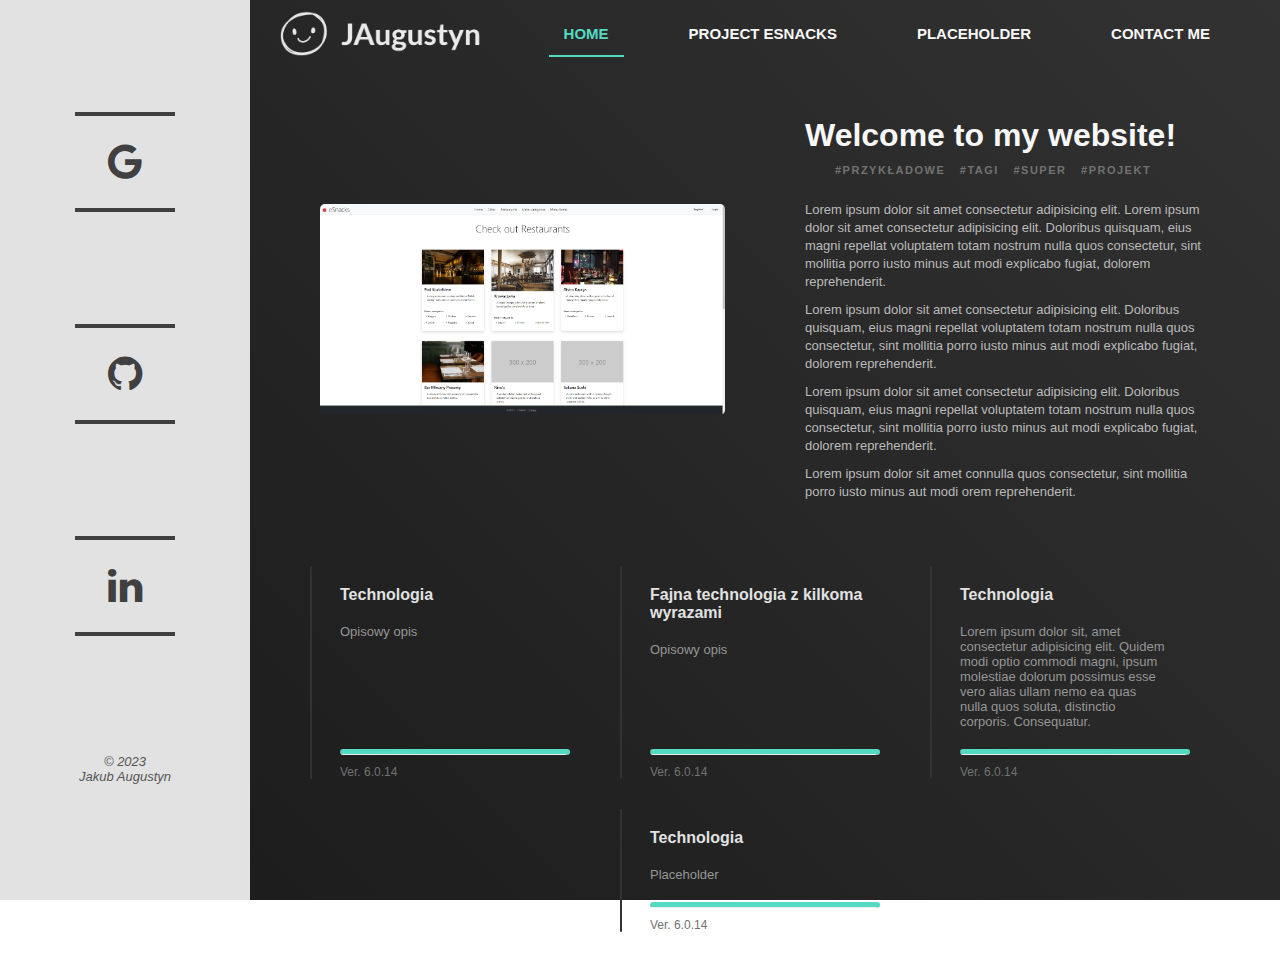
==== commit 94e780e7: "Added small animation to navbar items" ====
--- a/index.html
+++ b/index.html
@@ -5,61 +5,30 @@
         <meta http-equiv="X-UA-Compatible" content="IE=edge">
         <meta name="viewport" content="width=device-width, initial-scale=1.0">
         <link rel="stylesheet" href="styles.css">
-        <link rel="stylesheet" href="https://cdnjs.cloudflare.com/ajax/libs/font-awesome/4.7.0/css/font-awesome.min.css">
+        <link rel="stylesheet"
+            href="https://cdnjs.cloudflare.com/ajax/libs/font-awesome/4.7.0/css/font-awesome.min.css">
         <title>JAugustyn</title>
     </head>
     <body>
-        <!-- <nav class="navbar" style="display: none">
-            <ul>
-                <li>
-                    <a id="aboutme" href="#" class="circle">
-                        <div>About<br/>me</div>
-                    </a>
-                </li>
-                <li>
-                    <a id="aboutme" href="#" class="circle">
-                        <div>Placeholder</div>
-                    </a>
-                </li>
-                <li>
-                    <a id="aboutme" href="#" class="circle">
-                        <div>Placeholder</div>
-                    </a>
-                </li>
-                <li>
-                    <a id="aboutme" href="#" class="circle">
-                        <div>Placeholder</div>
-                    </a>
-                </li>
-            </ul>
-        </nav> -->
-        <header class="header">
+        <nav class="header">
             <div class="logo">
                 <img src="static/logo.png" alt="Logo">
             </div>
             <ul>
                 <li>
-                    <a id="aboutme" href="#">
-                        <div>About me</div>
-                    </a>
+                    <a id="home" href="#" class="navitem active">Home</a>
                 </li>
                 <li>
-                    <a id="aboutme" href="#">
-                        <div>Placeholder</div>
-                    </a>
+                    <a id="esnacks" href="#" class="navitem">Project eSnacks</a>
                 </li>
                 <li>
-                    <a id="aboutme" href="#">
-                        <div>Placeholder</div>
-                    </a>
+                    <a id="placeholder" href="#" class="navitem">Placeholder</a>
                 </li>
                 <li>
-                    <a id="aboutme" href="#">
-                        <div>Placeholder</div>
-                    </a>
+                    <a id="contact,e" href="#" class="navitem">Contact me</a>
                 </li>
             </ul>
-        </header>
+        </nav>
         <main class="container">
             <div id="imgModal" class="modal">
                 <div class="modal-content">
@@ -69,22 +38,38 @@
             </div>
             <section id="content-section" class="content-section">
                 <div class="content-image-div">
-                    <img src="static/eSnacks.png" id="imageBox" alt="eSnacks website image">
+                    <img src="static/eSnacks.png" id="imageBox" alt="eSnacks
+                        website image">
                 </div>
                 <div class="content-description-div">
                     <h1 class="project-title">Welcome to my website!</h1>
                     <div class="project-tags">#przykładowe #tagi #super #projekt</div>
                     <div class="project-description">
-                        <p>Lorem ipsum dolor sit amet consectetur adipisicing elit. Lorem ipsum dolor sit amet consectetur adipisicing elit. Doloribus quisquam, eius magni repellat voluptatem totam nostrum nulla quos consectetur, sint mollitia porro iusto minus aut modi explicabo fugiat, dolorem reprehenderit.</p>
-                        <p>Lorem ipsum dolor sit amet consectetur adipisicing elit. Doloribus quisquam, eius magni repellat voluptatem totam nostrum nulla quos consectetur, sint mollitia porro iusto minus aut modi explicabo fugiat, dolorem reprehenderit.</p>
-                        <p>Lorem ipsum dolor sit amet consectetur adipisicing elit. Doloribus quisquam, eius magni repellat voluptatem totam nostrum nulla quos consectetur, sint mollitia porro iusto minus aut modi explicabo fugiat, dolorem reprehenderit.</p>
-                        <p>Lorem ipsum dolor sit amet connulla quos consectetur, sint mollitia porro iusto minus aut modi orem reprehenderit.</p>
+                        <p>Lorem ipsum dolor sit amet consectetur adipisicing
+                            elit. Lorem ipsum dolor sit amet consectetur
+                            adipisicing elit. Doloribus quisquam, eius magni
+                            repellat voluptatem totam nostrum nulla quos
+                            consectetur, sint mollitia porro iusto minus aut
+                            modi explicabo fugiat, dolorem reprehenderit.</p>
+                        <p>Lorem ipsum dolor sit amet consectetur adipisicing
+                            elit. Doloribus quisquam, eius magni repellat
+                            voluptatem totam nostrum nulla quos consectetur,
+                            sint mollitia porro iusto minus aut modi explicabo
+                            fugiat, dolorem reprehenderit.</p>
+                        <p>Lorem ipsum dolor sit amet consectetur adipisicing
+                            elit. Doloribus quisquam, eius magni repellat
+                            voluptatem totam nostrum nulla quos consectetur,
+                            sint mollitia porro iusto minus aut modi explicabo
+                            fugiat, dolorem reprehenderit.</p>
+                        <p>Lorem ipsum dolor sit amet connulla quos consectetur,
+                            sint mollitia porro iusto minus aut modi orem
+                            reprehenderit.</p>
                     </div>
                     <div class="project-hexagons" style="display: none;">
                         <ul class="hexagons-ul">
                             <li class="hexagon">
                                 <div>
-                                    Hex 1 
+                                    Hex 1
                                 </div>
                             </li>
                             <li class="hexagon">
@@ -94,7 +79,7 @@
                             </li>
                             <li class="hexagon">
                                 <div>
-                                    Hex 3 
+                                    Hex 3
                                 </div>
                             </li>
                         </ul>
@@ -120,7 +105,11 @@
                     <li class="box">
                         <div class="vr-gray" style="position: absolute;"></div>
                         <h3>Technologia</h3>
-                        <div class="box-description">Lorem ipsum dolor sit, amet consectetur adipisicing elit. Quidem modi optio commodi magni, ipsum molestiae dolorum possimus esse vero alias ullam nemo ea quas nulla quos soluta, distinctio corporis. Consequatur.</div>
+                        <div class="box-description">Lorem ipsum dolor sit, amet
+                            consectetur adipisicing elit. Quidem modi optio
+                            commodi magni, ipsum molestiae dolorum possimus esse
+                            vero alias ullam nemo ea quas nulla quos soluta,
+                            distinctio corporis. Consequatur.</div>
                         <hr class="hr-neon" style="margin-top:auto;">
                         <div class="box-caption">Ver. 6.0.14</div>
                     </li>
@@ -161,7 +150,7 @@
                 <p>Jakub Augustyn</p>
             </div>
         </aside>
-            
+
         <script src="functions.js"></script>
     </body>
 </html>--- a/styles.css
+++ b/styles.css
@@ -1,623 +1,701 @@
 /* Resetowanie stylów dla elementów HTML */
-:root{
---background-gradient-from: #1a1a1a;
---background-gradient-to: #323232;
---neon-color: #54dac0;
---gray-color: #323232;
---light-gray-font-color: #f8f8f8;
---medium-gray-font-color: #bbbbbb;
---dark-gray-font-color: #727272;
-
---project-title-font-size: 44px;
---project-tags-font-size: 12px;
---project-description-font-size: 14px;
+:root {
+    --background-gradient-from: #1a1a1a;
+    --background-gradient-to: #323232;
+    --neon-color: #54dac0;
+    --gray-color: #323232;
+    --light-gray-font-color: #f8f8f8;
+    --medium-gray-font-color: #bbbbbb;
+    --dark-gray-font-color: #727272;
+
+    --project-title-font-size: 44px;
+    --project-tags-font-size: 12px;
+    --project-description-font-size: 14px;
 }
 
 * {
-  box-sizing: border-box;
-  margin: 0;
-  padding: 0;
+    box-sizing: border-box;
+    margin: 0;
+    padding: 0;
 }
 
 body {
-  font-family: Arial, sans-serif;
-  background: linear-gradient(45deg, var(--background-gradient-from), var(--background-gradient-to));
-
-  background-repeat: no-repeat;
-  background-attachment: fixed;
-
-  height: 100vh;
-  display: flex;
-  flex-direction: column;
-}
-
-/* Header (logo) */
+    font-family: Arial, sans-serif;
+    background: linear-gradient(45deg, var(--background-gradient-from), var(--background-gradient-to));
+
+    background-repeat: no-repeat;
+    background-attachment: fixed;
+
+    height: 100vh;
+    display: flex;
+    flex-direction: column;
+}
+
+/* Header  */
 
 .header {
-  display: flex;
-  justify-content: space-between;
-  align-items: center;
-  height: 80px;
-  /* background-color: rgba(0, 48, 119, 0.2); */
-  margin-left: 250px;
-  padding: 10px 30px;
+    display: flex;
+    justify-content: space-between;
+    align-items: center;
+    height: 80px;
+    /* background-color: rgba(0, 48, 119, 0.2); */
+    margin-left: 250px;
+    padding: 10px 30px;
 }
 
 .header .logo {
-  display: flex;
-  align-items: center;
+    display: flex;
+    align-items: center;
 }
 
 .header .logo img {
-  width: 100%;
-  height: auto;
-  max-width: 200px;
-  opacity: 90%;
+    width: 100%;
+    height: auto;
+    max-width: 200px;
+    opacity: 90%;
 }
 
 .header ul {
-  display: flex;
-  flex-direction: row;
-  color: white;
-  list-style: none;
+    display: flex;
+    flex-direction: row;
+    color: white;
+    list-style: none;
 }
 
 .header ul li a {
-  display: block;
-  margin: 0px 25px;
-  padding: 15px;
-  border-top: 3px solid transparent;
+    position: relative;
+    display: block;
+    margin: 0px 25px;
+    padding: 15px;
+    /* border-top: 3px solid transparent;
   border-bottom: 3px solid var(--neon-color);
-  border-radius: 10%;
-  font-size: 16px;
-  font-weight: bold;
-  text-decoration: none;
-  color: var(--light-gray-font-color);
-}
+  border-radius: 6%; */
+    font-size: 15px;
+    font-weight: 700;
+    text-transform: uppercase;
+    text-decoration: none;
+    color: var(--light-gray-font-color);
+}
+
+/* .header ul li a, */
+.header ul li a::after {
+    transition: all 0.5s;
+}
+
+.header ul li a:hover,
+.header ul li a.active {
+    color: var(--neon-color);
+}
+
+.header ul li a::after {
+    position: absolute;
+    bottom: 0;
+    left: 0;
+    right: 0;
+    margin: auto;
+    width: 0%;
+    content: ' ';
+    background: var(--neon-color);
+    height: 2px;
+}
+
+.header ul li a.active::after,
+header ul li a:hover:after {
+    width: 100%;
+}
+
 
 @media only screen and (max-width: 768px) {
-  .header {
-    height: auto;
+    .header {
+        height: auto;
+        flex-direction: column;
+    }
+
+    .header .logo {
+        display: none;
+    }
+}
+
+/***** Content *****/
+
+.container {
+    display: flex;
     flex-direction: column;
-  }
-
-  .header .logo {
+    flex-grow: 1;
+    justify-content: space-around;
+
+    padding: 0 30px;
+    margin-left: 250px;
+    /* width of side-footer on the left */
+}
+
+/*****Image Modal *****/
+
+.modal {
     display: none;
-  }
-}
-
- /***** Content *****/
-
-.container {
-  display: flex;
-  flex-direction: column;
-  flex-grow: 1;
-  justify-content: space-around;
-
-  padding: 0 30px;
-  margin-left: 250px; /* width of side-footer on the left */
-}
-
-/*****Image Modal *****/
-
-.modal {
-  display: none;
-  position: fixed;
-  z-index: 1;
-  padding-top: 100px;
-  left: 0;
-  top: 0;
-  width: 100%;
-  height: 100%;
-  overflow: auto;
-  background-color: rgb(0,0,0);
-  background-color: rgba(0,0,0,0.5);
+    position: fixed;
+    z-index: 1;
+    padding-top: 100px;
+    left: 0;
+    top: 0;
+    width: 100%;
+    height: 100%;
+    overflow: auto;
+    background-color: rgb(0, 0, 0);
+    background-color: rgba(0, 0, 0, 0.5);
 }
 
 .modal-content {
-  text-align: center;
-  animation-name: modal-zoom;
-  animation-duration: 0.6s;
+    text-align: center;
+    animation-name: modal-zoom;
+    animation-duration: 0.6s;
 }
 
 @keyframes modal-zoom {
-  from {transform: scale(0.1)} 
-  to {transform: scale(1)}
-}
+    from {
+        transform: scale(0.1)
+    }
+
+    to {
+        transform: scale(1)
+    }
+}
+
 .modal-image {
-  display: inline-block;
-  max-width: 75vw;
-}
-
- /***** Modal close button *****/
+    display: inline-block;
+    max-width: 75vw;
+}
+
+/***** Modal close button *****/
 
 .close {
-  color: #ccc;
-  display: block;
-  font-size: 32px;
-  font-weight: bold;
+    color: #ccc;
+    display: block;
+    font-size: 32px;
+    font-weight: bold;
 }
 
 .close:hover,
 .close:focus {
-  text-decoration: none;
-  cursor: pointer;
-}
-
- /***** Page content  *****/
+    text-decoration: none;
+    cursor: pointer;
+}
+
+/***** Page content  *****/
 
 .content-section {
-  display: flex;
-  flex-direction: row;
-  justify-content: space-between;
-  /* background-color: #ffffff; */
-  padding: 50px 0;
-}
-
- /* Image */
+    display: flex;
+    flex-direction: row;
+    justify-content: space-between;
+    /* background-color: #ffffff; */
+    padding: 50px 0;
+}
+
+/* Image */
 
 .content-image-div {
-  padding: 0 40px;
-  max-width: 50%;
-  /* background-color: #0076b580; */
-  align-self: center;
-}
-
-.content-image-div img{
-  max-width: 100%;
-  object-fit: contain;
-  border-radius: 5px;
-  
-}
-
-
- /* Description */
+    padding: 0 40px;
+    max-width: 50%;
+    /* background-color: #0076b580; */
+    align-self: center;
+}
+
+.content-image-div img {
+    max-width: 100%;
+    object-fit: contain;
+    border-radius: 5px;
+
+}
+
+
+/* Description */
 
 .content-description-div {
-  padding: 0 100px 0 50px;
-  /* background-color: #b889ff98; */
-  /* height: auto; */
-  align-self: center;
+    padding: 0 100px 0 50px;
+    /* background-color: #b889ff98; */
+    /* height: auto; */
+    align-self: center;
 }
 
 .project-title {
-  font-size: 44px;
-  color: var(--light-gray-font-color);
+    font-size: 44px;
+    color: var(--light-gray-font-color);
 }
 
 .project-tags {
-  color: var(--dark-gray-font-color);
-  padding: 10px 0px 20px 0px;
-  text-indent: 30px;
-  text-transform: uppercase;
-  word-spacing: 10px;
-  font-size: 12px;
-  font-weight: bold;
-  letter-spacing: 1.5px;
+    color: var(--dark-gray-font-color);
+    padding: 10px 0px 20px 0px;
+    text-indent: 30px;
+    text-transform: uppercase;
+    word-spacing: 10px;
+    font-size: 12px;
+    font-weight: bold;
+    letter-spacing: 1.5px;
 }
 
 .project-description {
-  color: var(--medium-gray-font-color);
-  line-height: 20px;
-  font-size: 14px;
-}
+    color: var(--medium-gray-font-color);
+    line-height: 20px;
+    font-size: 14px;
+}
+
 .project-description p {
-  padding: 5px 0px;
+    padding: 5px 0px;
 }
 
 
 /* Article's boxes (technologies) */
 
 .boxes-article {
-  /* background-color: #3fdd3910; */
-  padding: 10px;
+    /* background-color: #3fdd3910; */
+    padding: 10px;
 }
 
 .boxes-ul {
-  list-style: none;
-  display: flex;
-  flex-direction: row;
-  justify-content: space-evenly;
-  flex-wrap: wrap;
-  /* padding: 20px;; */
-  gap: 30px 10px;
+    list-style: none;
+    display: flex;
+    flex-direction: row;
+    justify-content: space-evenly;
+    flex-wrap: wrap;
+    /* padding: 20px;; */
+    gap: 30px 10px;
 }
 
 .box {
-  position: relative;
-  width: 300px;
-  max-width: 300px;
-  /* background-color: #0076b51a; */
-  padding: 10px;
-  margin: 20px;
-  display: flex;
-  flex-direction: column;
-  /* flex-basis: 20%; */
-}
-
-.box h3{
-  padding-bottom: 20px;
-  color: #e2e2e2;
-  font-size: 18px;
+    position: relative;
+    width: 300px;
+    max-width: 300px;
+    /* background-color: #0076b51a; */
+    padding: 10px;
+    margin: 20px;
+    display: flex;
+    flex-direction: column;
+    /* flex-basis: 20%; */
+}
+
+.box h3 {
+    padding-bottom: 20px;
+    color: #e2e2e2;
+    font-size: 18px;
 }
 
 .box-description {
-  width: 90%;
-  padding-bottom: 20px;
-  color: #969696;
-  font-size: 15px;
-}
+    width: 90%;
+    padding-bottom: 20px;
+    color: #969696;
+    font-size: 15px;
+}
+
 .box-caption {
-  color: var(--dark-gray-font-color);
-  padding: 10px 0 0 0;
-  font-size: 12px;
+    color: var(--dark-gray-font-color);
+    padding: 10px 0 0 0;
+    font-size: 12px;
 }
 
 @media screen and (max-width: 1750px) {
-  .side-footer {
+    .side-footer {
+        width: 100%;
+        height: auto;
+        position: relative;
+    }
+
+    .side-footer a {
+        float: left;
+    }
+}
+
+.hr-neon {
+    border-top: 5px solid var(--neon-color);
+    border-right: 5px solid var(--neon-color);
+    border-radius: 5px;
+}
+
+.vr-neon {
+    height: 100%;
+    margin-left: -40px;
+    margin-top: -20px;
+    width: 1px;
+    border-top: 5px solid var(--neon-color);
+    border-right: 5px solid var(--neon-color);
+    border-radius: 5px;
+}
+
+.hr-gray {
+    border-top: 1px solid var(--gray-color);
+    border-right: 1px solid var(--gray-color);
+    border-radius: 1px;
+}
+
+.vr-gray {
+    height: 100%;
+    margin-left: -40px;
+    margin-top: -20px;
+    width: 1px;
+    border-top: 2px solid var(--gray-color);
+    border-right: 2px solid var(--gray-color);
+    border-radius: 5px;
+}
+
+
+/* Navbar */
+
+.navbar {
+    position: fixed;
+    top: 0;
+    right: 0;
+    height: 100vh;
+    width: 200px;
+    overflow: unset;
+    margin: 20px;
+
+    display: flex;
+    flex-direction: column;
+    align-items: center;
+    justify-content: space-evenly;
+    /* background-color: rgba(200, 255, 0, 0.062); */
+}
+
+.navbar ul {
+    list-style: none;
+}
+
+.navbar ul li {
+    padding: 30px 0px;
+}
+
+.circle {
+    display: block;
+    width: 160px;
+    height: 160px;
+    border-radius: 50%;
+    text-align: center;
+    text-decoration: none;
+    color: var(--medium-gray-font-color);
+    font-weight: bold;
+    box-shadow: inset 0 6px 10px 0 var(--neon-color), 0 6px 10px 0 var(--neon-color);
+
+    display: flex;
+    justify-content: center;
+    align-items: center;
+}
+
+.circle:hover,
+.circle:focus {
+    animation-name: circle-hover;
+    animation-duration: 1s;
+    animation-iteration-count: 1;
+    animation-fill-mode: forwards;
+}
+
+@keyframes circle-hover {
+    0% {
+        box-shadow: inset 0 6px 10px 0 var(--neon-color), 0 6px 10px 0 var(--neon-color);
+    }
+
+    100% {
+        box-shadow: inset 0 6px 25px 0 var(--neon-color), 0 6px 25px 0 var(--neon-color);
+    }
+}
+
+.circle div {
+    font-size: 26px;
+    font-weight: bold;
+    font-style: italic;
+}
+
+
+/* Footer on the left side */
+
+.side-footer {
+    position: fixed;
+    height: 100%;
+    width: 250px;
+    padding: 10px;
+    overflow: auto;
+
+    display: flex;
+    flex-direction: column;
+    justify-content: space-evenly;
+    align-items: center;
+    background-color: #e2e2e2;
+    text-align: center;
+}
+
+.side-footer a {
+    position: relative;
+    width: 100px;
+    height: 100px;
+    line-height: 100px;
+    font-size: 40px;
+    text-align: center;
+    text-decoration: none;
+    color: #404040;
+    margin: 0 30px;
+    transition: .5s;
+    margin: 10px;
+}
+
+.side-footer a span {
+    position: absolute;
+    transition: transform .5s;
+}
+
+.side-footer a span:nth-child(1),
+.side-footer a span:nth-child(3) {
     width: 100%;
-    height: auto;
-    position: relative;
-  }
-  .side-footer a {float: left;}
-}
-
-.hr-neon {
-  border-top: 5px solid var(--neon-color);
-  border-right: 5px solid var(--neon-color);
-  border-radius: 5px;
-}
-
-.vr-neon {
-  height: 100%;
-  margin-left: -40px;
-  margin-top: -20px;
-  width: 1px;
-  border-top: 5px solid var(--neon-color);
-  border-right: 5px solid var(--neon-color);
-  border-radius: 5px;
-}
-
-.hr-gray{
-  border-top: 1px solid var(--gray-color);
-  border-right: 1px solid var(--gray-color);
-  border-radius: 1px;
-}
-
-.vr-gray {
-  height: 100%;
-  margin-left: -40px;
-  margin-top: -20px;
-  width: 1px;
-  border-top: 2px solid var(--gray-color);
-  border-right: 2px solid var(--gray-color);
-  border-radius: 5px;
-}
-
-
-/* Navbar */
-
-.navbar {
-  position: fixed;
-  top: 0;
-  right: 0;
-  height: 100vh;
-  width: 200px;
-  overflow: unset;
-  margin: 20px;
-  
-  display: flex;
-  flex-direction: column;
-  align-items: center;
-  justify-content: space-evenly;
-  /* background-color: rgba(200, 255, 0, 0.062); */
-}
-.navbar ul {
-  list-style: none;
-}
-
-.navbar ul li {
-  padding: 30px 0px;
-}
-
-.circle {
-  display: block;
-  width: 160px;
-  height: 160px;
-  border-radius: 50%;
-  text-align: center;
-  text-decoration: none;
-  color: var(--medium-gray-font-color);
-  font-weight: bold;
-  box-shadow: inset 0 6px 10px 0 var(--neon-color), 0 6px 10px 0 var(--neon-color);
-
-  display: flex;
-  justify-content: center;
-  align-items: center;
-}
-.circle:hover, .circle:focus {
-  animation-name: circle-hover;
-  animation-duration: 1s;
-  animation-iteration-count: 1;
-  animation-fill-mode: forwards;
-}
-
-@keyframes circle-hover {
-  0% {
-    box-shadow: inset 0 6px 10px 0 var(--neon-color), 0 6px 10px 0 var(--neon-color);
-  } 
-  100% {
-    box-shadow: inset 0 6px 25px 0 var(--neon-color), 0 6px 25px 0 var(--neon-color);
-  }
-}
-
-.circle div {
-  font-size: 26px;
-  font-weight: bold;
-  font-style: italic;
-}
-
-
-/* Footer on the left side */
-
-.side-footer {
-  position: fixed;
-  height: 100%;
-  width: 250px;
-  padding: 10px;
-  overflow: auto;
-  
-  display: flex;
-  flex-direction: column;
-  justify-content: space-evenly;
-  align-items: center;
-  background-color: #e2e2e2;
-  text-align: center;
-}
-
-.side-footer a {
-  position:relative;
-  width:100px;
-  height:100px;
-  line-height:100px;
-  font-size:40px;
-  text-align:center;
-  text-decoration:none;
-  color:#404040;
-  margin: 0 30px;
-  transition:.5s;
-  margin: 10px;
-}
-.side-footer a span {
-  position:absolute;
-  transition: transform .5s;
-}
-
-.side-footer a span:nth-child(1),
-.side-footer a span:nth-child(3){
-  width:100%;
-  height:4px;
-  background:#404040;
-}
+    height: 4px;
+    background: #404040;
+}
+
 .side-footer a span:nth-child(1) {
-  top:0;
-  left:0;
-  transform-origin: right;
-}
+    top: 0;
+    left: 0;
+    transform-origin: right;
+}
+
 .side-footer a:hover span:nth-child(1) {
-  transform: scaleX(0);
-  transform-origin: left;
-  transition:transform .5s;
-}
+    transform: scaleX(0);
+    transform-origin: left;
+    transition: transform .5s;
+}
+
 .side-footer a span:nth-child(3) {
-  bottom:0;
-  left:0;
-  transform-origin: left;
-}
+    bottom: 0;
+    left: 0;
+    transform-origin: left;
+}
+
 .side-footer a:hover span:nth-child(3) {
-  transform: scaleX(0);
-  transform-origin: right;
-  transition:transform .5s;
-}
+    transform: scaleX(0);
+    transform-origin: right;
+    transition: transform .5s;
+}
+
 .side-footer a span:nth-child(2),
-.side-footer a span:nth-child(4){
-  width:4px;
-  height:100%;
-  background:#404040;
-}
+.side-footer a span:nth-child(4) {
+    width: 4px;
+    height: 100%;
+    background: #404040;
+}
+
 .side-footer a span:nth-child(2) {
-  top:0;
-  left:0;
-  transform:scale(0);
-  transform-origin: bottom;
-}
+    top: 0;
+    left: 0;
+    transform: scale(0);
+    transform-origin: bottom;
+}
+
 .side-footer a:hover span:nth-child(2) {
-  transform: scale(1);
-  transform-origin: top;
-  transition:transform .5s;
-}
+    transform: scale(1);
+    transform-origin: top;
+    transition: transform .5s;
+}
+
 .side-footer a span:nth-child(4) {
-  top:0;
-  right:0;
-  transform:scale(0);
-  transform-origin: top;
-}
+    top: 0;
+    right: 0;
+    transform: scale(0);
+    transform-origin: top;
+}
+
 .side-footer a:hover span:nth-child(4) {
-  transform: scale(1);
-  transform-origin: bottom;
-  transition:transform .5s;
+    transform: scale(1);
+    transform-origin: bottom;
+    transition: transform .5s;
 }
 
 .google:hover {
-  color: #dd4b39;
-}
-.google:hover span { 
-  border: 2px solid #dd4b39;
+    color: #dd4b39;
+}
+
+.google:hover span {
+    border: 2px solid #dd4b39;
 }
 
 .github:hover {
-  color: #6e5494;
-}
-.github:hover span { 
-  border: 2px solid #6e5494;
+    color: #6e5494;
+}
+
+.github:hover span {
+    border: 2px solid #6e5494;
 }
 
 .linkedin:hover {
-  color: #0077b5;
-}
-.linkedin:hover span { 
-  border: 2px solid #0077b5;
+    color: #0077b5;
+}
+
+.linkedin:hover span {
+    border: 2px solid #0077b5;
 }
 
 .footer-footer {
-  color: #555;
-  padding: 1rem;
-  text-align: center;
-  height: 60px;
-  font-weight: lighter;
-  font-style: italic;
-  font-size: small;
+    color: #555;
+    padding: 1rem;
+    text-align: center;
+    height: 60px;
+    font-weight: lighter;
+    font-style: italic;
+    font-size: small;
 }
 
 
 @media screen and (max-width: 1740px) {
 
-  .content-image-div {
-    padding: 0 40px;
-  }
-
-  .content-description-div {
-    padding: 0 40px;
-  }
-
-  .project-title {
-    font-size: calc(var(--project-title-font-size) - 12px);
-  }
-  .project-tags {
-    font-size: calc(var(--project-tags-font-size) - 1px);
-  }
-  .project-description {
-    font-size: calc(var(--project-description-font-size) - 1px);
-    line-height: 18px;
-  }
-  .boxes-ul {
-    gap: 10px 10px;
-  }
-  .box {
-    width: 300px;
-    margin: 10px;
-    /* flex-basis: 40%;/ */
-    max-width: 250px;
-  }
-  .box h3 {
-    font-size: 16px;
-  }
-
-  .box-description {
-    width: 90%;
-    font-size: 13px;
-  }
-  .vr-gray, .vr-neon {
-    margin-left: -30px;
-  }
+    .content-image-div {
+        padding: 0 40px;
+    }
+
+    .content-description-div {
+        padding: 0 40px;
+    }
+
+    .project-title {
+        font-size: calc(var(--project-title-font-size) - 12px);
+    }
+
+    .project-tags {
+        font-size: calc(var(--project-tags-font-size) - 1px);
+    }
+
+    .project-description {
+        font-size: calc(var(--project-description-font-size) - 1px);
+        line-height: 18px;
+    }
+
+    .boxes-ul {
+        gap: 10px 10px;
+    }
+
+    .box {
+        width: 300px;
+        margin: 10px;
+        /* flex-basis: 40%;/ */
+        max-width: 250px;
+    }
+
+    .box h3 {
+        font-size: 16px;
+    }
+
+    .box-description {
+        width: 90%;
+        font-size: 13px;
+    }
+
+    .vr-gray,
+    .vr-neon {
+        margin-left: -30px;
+    }
 }
 
 @media screen and (max-width: 1248px) {
-  .side-footer {
-    position: relative;
-    flex-direction: row;
-    width: 100%;
-    max-height: 100px;
-    overflow: unset;
-    background-color: var(--gray-color);
-    /* background-color: #e2e2e2; */
-  }
-  .side-footer a {
-    width: 50px;
-    height: 50px;
-    font-size: 20px;
-    line-height:50px;
-    color: var(--medium-gray-font-color);
-  }
-  .side-footer a span:nth-child(n) {
-    background: var(--medium-gray-font-color);
-    /* height:2px; */
-  }
-  .footer-footer {
-    font-size: 12px;
-    color: var(--medium-gray-font-color);
-  }
-  
-  .container, .header {
-    margin-left: 0px;
-  }
+    .side-footer {
+        position: relative;
+        flex-direction: row;
+        width: 100%;
+        max-height: 100px;
+        overflow: unset;
+        background-color: var(--gray-color);
+        /* background-color: #e2e2e2; */
+    }
+
+    .side-footer a {
+        width: 50px;
+        height: 50px;
+        font-size: 20px;
+        line-height: 50px;
+        color: var(--medium-gray-font-color);
+    }
+
+    .side-footer a span:nth-child(n) {
+        background: var(--medium-gray-font-color);
+        /* height:2px; */
+    }
+
+    .footer-footer {
+        font-size: 12px;
+        color: var(--medium-gray-font-color);
+    }
+
+    .container,
+    .header {
+        margin-left: 0px;
+    }
 }
 
 
 @media screen and (max-width: 992px) {
-  /* Navbar */
-  .header .logo {
-    display: none;
-  }
-
-  .header {
-    justify-content: center;
-  }
-
-  /* Page content */
-  .container {
-    padding: 0 20px;
-  }
-  .content-section {
-    padding: 30px 0 15px 0;
-    flex-direction: column-reverse;
-    align-items: center;
-    justify-content: center;
-  }
-  .content-section div {
-    padding: 20px 0;
-    max-width: 80%;
-  }
-  .content-description-div {
-    text-align: center;
-  }
-  .project-tags {
-    text-indent: 0;
-    min-width: 100%;
-  }
-  .project-description {
-    min-width: 100%;
-    text-align: left;
-  }
+
+    /* Navbar */
+    .header .logo {
+        display: none;
+    }
+
+    .header {
+        justify-content: center;
+    }
+
+    /* Page content */
+    .container {
+        padding: 0 20px;
+    }
+
+    .content-section {
+        padding: 30px 0 15px 0;
+        flex-direction: column-reverse;
+        align-items: center;
+        justify-content: center;
+    }
+
+    .content-section div {
+        padding: 20px 0;
+        max-width: 80%;
+    }
+
+    .content-description-div {
+        text-align: center;
+    }
+
+    .project-tags {
+        text-indent: 0;
+        min-width: 100%;
+    }
+
+    .project-description {
+        min-width: 100%;
+        text-align: left;
+    }
 }
 
 
 @media screen and (max-width: 768px) {
-  
-  .header ul li a{
-    margin: 0px 10px;
-    font-size: 14px;
-    padding: 10px;
-    white-space: nowrap;
-  }
-}
-
-
- /* Side-footer responsive on height change */
+
+    .header ul li a {
+        margin: 0px 10px;
+        font-size: 14px;
+        padding: 10px;
+        white-space: nowrap;
+    }
+}
+
+
+/* Side-footer responsive on height change */
 @media screen and (max-height: 450px) and (min-width: 1248px) {
-  .side-footer {
-    flex-direction: column;
-    flex-wrap: wrap;
-    justify-content: space-evenly;
-    overflow: unset;
-  }
-  .side-footer a {
-    width: 50px;
-    height: 50px;
-    font-size: 20px;
-    line-height:50px;
-  }
-  .footer-footer {
-    display: none;
-  }
+    .side-footer {
+        flex-direction: column;
+        flex-wrap: wrap;
+        justify-content: space-evenly;
+        overflow: unset;
+    }
+
+    .side-footer a {
+        width: 50px;
+        height: 50px;
+        font-size: 20px;
+        line-height: 50px;
+    }
+
+    .footer-footer {
+        display: none;
+    }
 }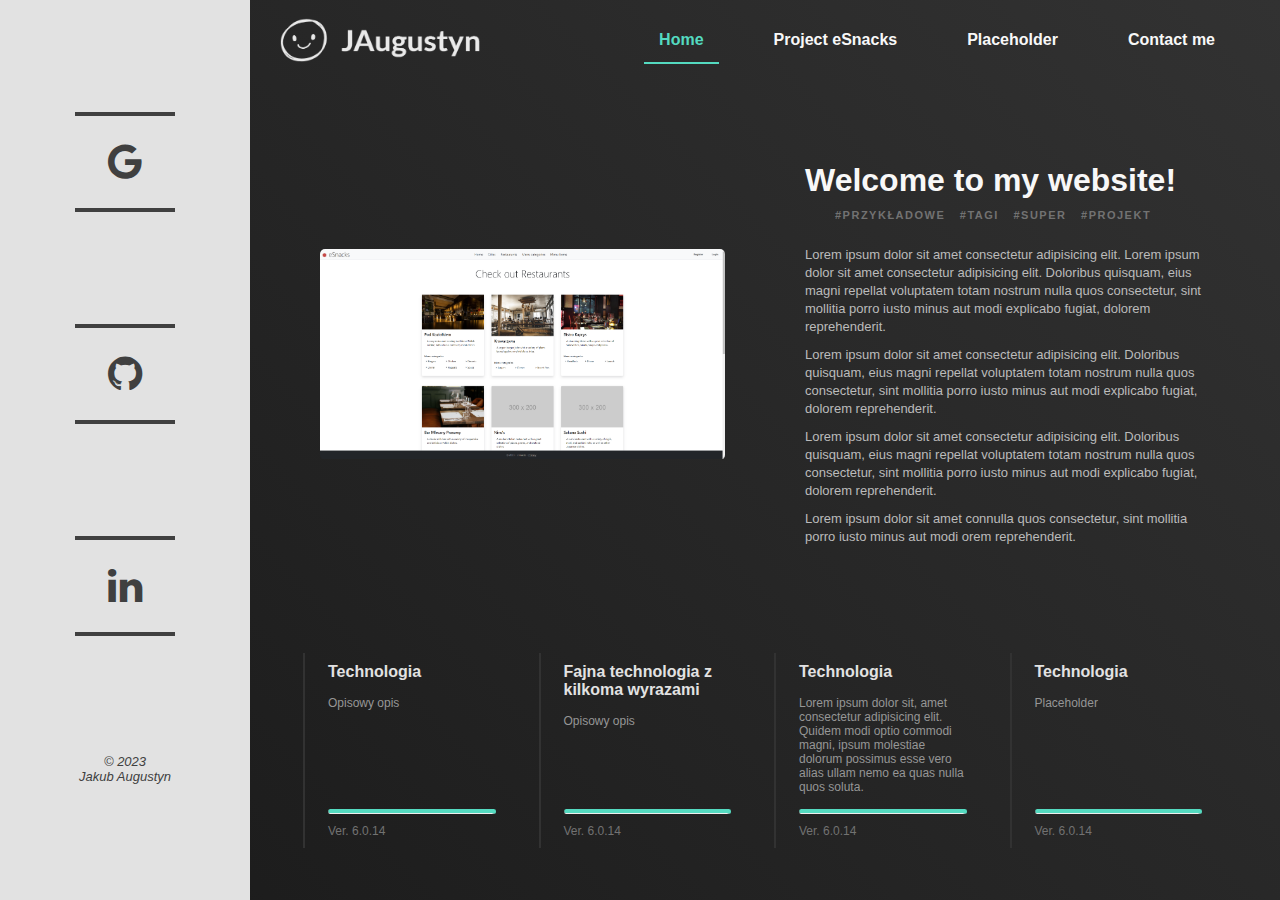
==== commit 65028fa7: "Fixed boxes responsivity" ====
--- a/index.html
+++ b/index.html
@@ -4,13 +4,12 @@
         <meta charset="UTF-8">
         <meta http-equiv="X-UA-Compatible" content="IE=edge">
         <meta name="viewport" content="width=device-width, initial-scale=1.0">
-        <link rel="stylesheet" href="styles.css">
-        <link rel="stylesheet"
-            href="https://cdnjs.cloudflare.com/ajax/libs/font-awesome/4.7.0/css/font-awesome.min.css">
+        <link rel="stylesheet" href="./styles.css">
+        <link rel="stylesheet" href="https://cdnjs.cloudflare.com/ajax/libs/font-awesome/4.7.0/css/font-awesome.min.css">
         <title>JAugustyn</title>
     </head>
     <body>
-        <nav class="header">
+        <nav class="navbar">
             <div class="logo">
                 <img src="static/logo.png" alt="Logo">
             </div>
@@ -25,7 +24,7 @@
                     <a id="placeholder" href="#" class="navitem">Placeholder</a>
                 </li>
                 <li>
-                    <a id="contact,e" href="#" class="navitem">Contact me</a>
+                    <a id="contactme" href="#" class="navitem">Contact me</a>
                 </li>
             </ul>
         </nav>
@@ -89,32 +88,27 @@
             <article id="boxes-article" class="boxes-article">
                 <ul class="boxes-ul">
                     <li class="box">
-                        <div class="vr-gray" style="position: absolute;"></div>
                         <h3>Technologia</h3>
                         <div class="box-description">Opisowy opis</div>
                         <hr class="hr-neon" style="margin-top:auto;">
                         <div class="box-caption">Ver. 6.0.14</div>
                     </li>
                     <li class="box">
-                        <div class="vr-gray" style="position: absolute;"></div>
                         <h3>Fajna technologia z kilkoma wyrazami</h3>
                         <div class="box-description">Opisowy opis</div>
                         <hr class="hr-neon" style="margin-top:auto;">
                         <div class="box-caption">Ver. 6.0.14</div>
                     </li>
                     <li class="box">
-                        <div class="vr-gray" style="position: absolute;"></div>
                         <h3>Technologia</h3>
                         <div class="box-description">Lorem ipsum dolor sit, amet
                             consectetur adipisicing elit. Quidem modi optio
                             commodi magni, ipsum molestiae dolorum possimus esse
-                            vero alias ullam nemo ea quas nulla quos soluta,
-                            distinctio corporis. Consequatur.</div>
+                            vero alias ullam nemo ea quas nulla quos soluta.</div>
                         <hr class="hr-neon" style="margin-top:auto;">
                         <div class="box-caption">Ver. 6.0.14</div>
                     </li>
                     <li class="box">
-                        <div class="vr-gray" style="position: absolute;"></div>
                         <h3>Technologia</h3>
                         <div class="box-description">Placeholder</div>
                         <hr class="hr-neon" style="margin-top:auto;">
@@ -151,6 +145,6 @@
             </div>
         </aside>
 
-        <script src="functions.js"></script>
+        <script src="./functions.js"></script>
     </body>
 </html>--- a/styles.css
+++ b/styles.css
@@ -31,9 +31,9 @@
     flex-direction: column;
 }
 
-/* Header  */
-
-.header {
+/* navbar  */
+
+.navbar {
     display: flex;
     justify-content: space-between;
     align-items: center;
@@ -43,51 +43,51 @@
     padding: 10px 30px;
 }
 
-.header .logo {
+.navbar .logo {
     display: flex;
     align-items: center;
 }
 
-.header .logo img {
+.navbar .logo img {
     width: 100%;
     height: auto;
     max-width: 200px;
     opacity: 90%;
 }
 
-.header ul {
+.navbar ul {
     display: flex;
     flex-direction: row;
     color: white;
     list-style: none;
 }
 
-.header ul li a {
+.navbar ul li a {
     position: relative;
     display: block;
-    margin: 0px 25px;
+    margin: 0px 20px;
     padding: 15px;
     /* border-top: 3px solid transparent;
-  border-bottom: 3px solid var(--neon-color);
-  border-radius: 6%; */
-    font-size: 15px;
+    border-bottom: 3px solid var(--neon-color);
+    border-radius: 6%; */
+    font-size: 16px;
     font-weight: 700;
-    text-transform: uppercase;
+    /* text-transform: uppercase; */
     text-decoration: none;
     color: var(--light-gray-font-color);
 }
 
-/* .header ul li a, */
-.header ul li a::after {
+/* .navbar ul li a, */
+.navbar ul li a::after {
     transition: all 0.5s;
 }
 
-.header ul li a:hover,
-.header ul li a.active {
+.navbar ul li a:hover,
+.navbar ul li a.active {
     color: var(--neon-color);
 }
 
-.header ul li a::after {
+.navbar ul li a::after {
     position: absolute;
     bottom: 0;
     left: 0;
@@ -99,19 +99,19 @@
     height: 2px;
 }
 
-.header ul li a.active::after,
-header ul li a:hover:after {
+.navbar ul li a.active::after,
+navbar ul li a:hover:after {
     width: 100%;
 }
 
 
 @media only screen and (max-width: 768px) {
-    .header {
+    .navbar {
         height: auto;
         flex-direction: column;
     }
 
-    .header .logo {
+    .navbar .logo {
         display: none;
     }
 }
@@ -122,7 +122,7 @@
     display: flex;
     flex-direction: column;
     flex-grow: 1;
-    justify-content: space-around;
+    justify-content: space-evenly;
 
     padding: 0 30px;
     margin-left: 250px;
@@ -218,7 +218,7 @@
 }
 
 .project-title {
-    font-size: 44px;
+    font-size: 40px;
     color: var(--light-gray-font-color);
 }
 
@@ -235,7 +235,7 @@
 
 .project-description {
     color: var(--medium-gray-font-color);
-    line-height: 20px;
+    /* line-height: 20px; */
     font-size: 14px;
 }
 
@@ -254,8 +254,8 @@
 .boxes-ul {
     list-style: none;
     display: flex;
-    flex-direction: row;
     justify-content: space-evenly;
+    /* align-items: center; */
     flex-wrap: wrap;
     /* padding: 20px;; */
     gap: 30px 10px;
@@ -264,13 +264,24 @@
 .box {
     position: relative;
     width: 300px;
-    max-width: 300px;
+    /* max-width: 300px; */
     /* background-color: #0076b51a; */
     padding: 10px;
     margin: 20px;
     display: flex;
     flex-direction: column;
-    /* flex-basis: 20%; */
+    flex-basis: calc((100% - 200px)/4);  /* Width of sidebar */
+    max-width: 300px;
+}
+
+.box::after {
+    position: absolute;
+    top: 0;
+    margin: auto -25px;
+    width: 2px;
+    content: ' ';
+    background: var(--gray-color);
+    height: 100%;
 }
 
 .box h3 {
@@ -280,10 +291,10 @@
 }
 
 .box-description {
-    width: 90%;
+    /* width: 100%; */
     padding-bottom: 20px;
     color: #969696;
-    font-size: 15px;
+    font-size: 13px;
 }
 
 .box-caption {
@@ -292,31 +303,10 @@
     font-size: 12px;
 }
 
-@media screen and (max-width: 1750px) {
-    .side-footer {
-        width: 100%;
-        height: auto;
-        position: relative;
-    }
-
-    .side-footer a {
-        float: left;
-    }
-}
 
 .hr-neon {
-    border-top: 5px solid var(--neon-color);
-    border-right: 5px solid var(--neon-color);
-    border-radius: 5px;
-}
-
-.vr-neon {
-    height: 100%;
-    margin-left: -40px;
-    margin-top: -20px;
-    width: 1px;
-    border-top: 5px solid var(--neon-color);
-    border-right: 5px solid var(--neon-color);
+    border-top: 4px solid var(--neon-color);
+    border-right: 4px solid var(--neon-color);
     border-radius: 5px;
 }
 
@@ -325,84 +315,6 @@
     border-right: 1px solid var(--gray-color);
     border-radius: 1px;
 }
-
-.vr-gray {
-    height: 100%;
-    margin-left: -40px;
-    margin-top: -20px;
-    width: 1px;
-    border-top: 2px solid var(--gray-color);
-    border-right: 2px solid var(--gray-color);
-    border-radius: 5px;
-}
-
-
-/* Navbar */
-
-.navbar {
-    position: fixed;
-    top: 0;
-    right: 0;
-    height: 100vh;
-    width: 200px;
-    overflow: unset;
-    margin: 20px;
-
-    display: flex;
-    flex-direction: column;
-    align-items: center;
-    justify-content: space-evenly;
-    /* background-color: rgba(200, 255, 0, 0.062); */
-}
-
-.navbar ul {
-    list-style: none;
-}
-
-.navbar ul li {
-    padding: 30px 0px;
-}
-
-.circle {
-    display: block;
-    width: 160px;
-    height: 160px;
-    border-radius: 50%;
-    text-align: center;
-    text-decoration: none;
-    color: var(--medium-gray-font-color);
-    font-weight: bold;
-    box-shadow: inset 0 6px 10px 0 var(--neon-color), 0 6px 10px 0 var(--neon-color);
-
-    display: flex;
-    justify-content: center;
-    align-items: center;
-}
-
-.circle:hover,
-.circle:focus {
-    animation-name: circle-hover;
-    animation-duration: 1s;
-    animation-iteration-count: 1;
-    animation-fill-mode: forwards;
-}
-
-@keyframes circle-hover {
-    0% {
-        box-shadow: inset 0 6px 10px 0 var(--neon-color), 0 6px 10px 0 var(--neon-color);
-    }
-
-    100% {
-        box-shadow: inset 0 6px 25px 0 var(--neon-color), 0 6px 25px 0 var(--neon-color);
-    }
-}
-
-.circle div {
-    font-size: 26px;
-    font-weight: bold;
-    font-style: italic;
-}
-
 
 /* Footer on the left side */
 
@@ -529,7 +441,7 @@
 }
 
 .footer-footer {
-    color: #555;
+    color: #404040;
     padding: 1rem;
     text-align: center;
     height: 60px;
@@ -539,7 +451,7 @@
 }
 
 
-@media screen and (max-width: 1740px) {
+@media screen and (max-width: 1560px) {
 
     .content-image-div {
         padding: 0 40px;
@@ -562,24 +474,18 @@
         line-height: 18px;
     }
 
-    .boxes-ul {
-        gap: 10px 10px;
-    }
-
     .box {
-        width: 300px;
         margin: 10px;
-        /* flex-basis: 40%;/ */
-        max-width: 250px;
     }
 
     .box h3 {
+        padding-bottom: 15px;
         font-size: 16px;
     }
 
     .box-description {
-        width: 90%;
-        font-size: 13px;
+        padding-bottom: 15px;
+        font-size: 12px;
     }
 
     .vr-gray,
@@ -618,20 +524,19 @@
     }
 
     .container,
-    .header {
+    .navbar {
         margin-left: 0px;
     }
 }
 
 
 @media screen and (max-width: 992px) {
-
     /* Navbar */
-    .header .logo {
+    .navbar .logo {
         display: none;
     }
 
-    .header {
+    .navbar {
         justify-content: center;
     }
 
@@ -665,12 +570,29 @@
         min-width: 100%;
         text-align: left;
     }
+
+    .boxes-ul {
+        margin-bottom: 10px;
+    }
+    .box {
+        width: auto;
+        flex-basis: 40%;
+    }
+    .box h3 {
+        padding-bottom: 10px;
+        font-size: 14px;
+    }
+
+    .box-description {
+        padding-bottom: 10px;
+        font-size: 11px;
+    }
 }
 
 
 @media screen and (max-width: 768px) {
 
-    .header ul li a {
+    .navbar ul li a {
         margin: 0px 10px;
         font-size: 14px;
         padding: 10px;
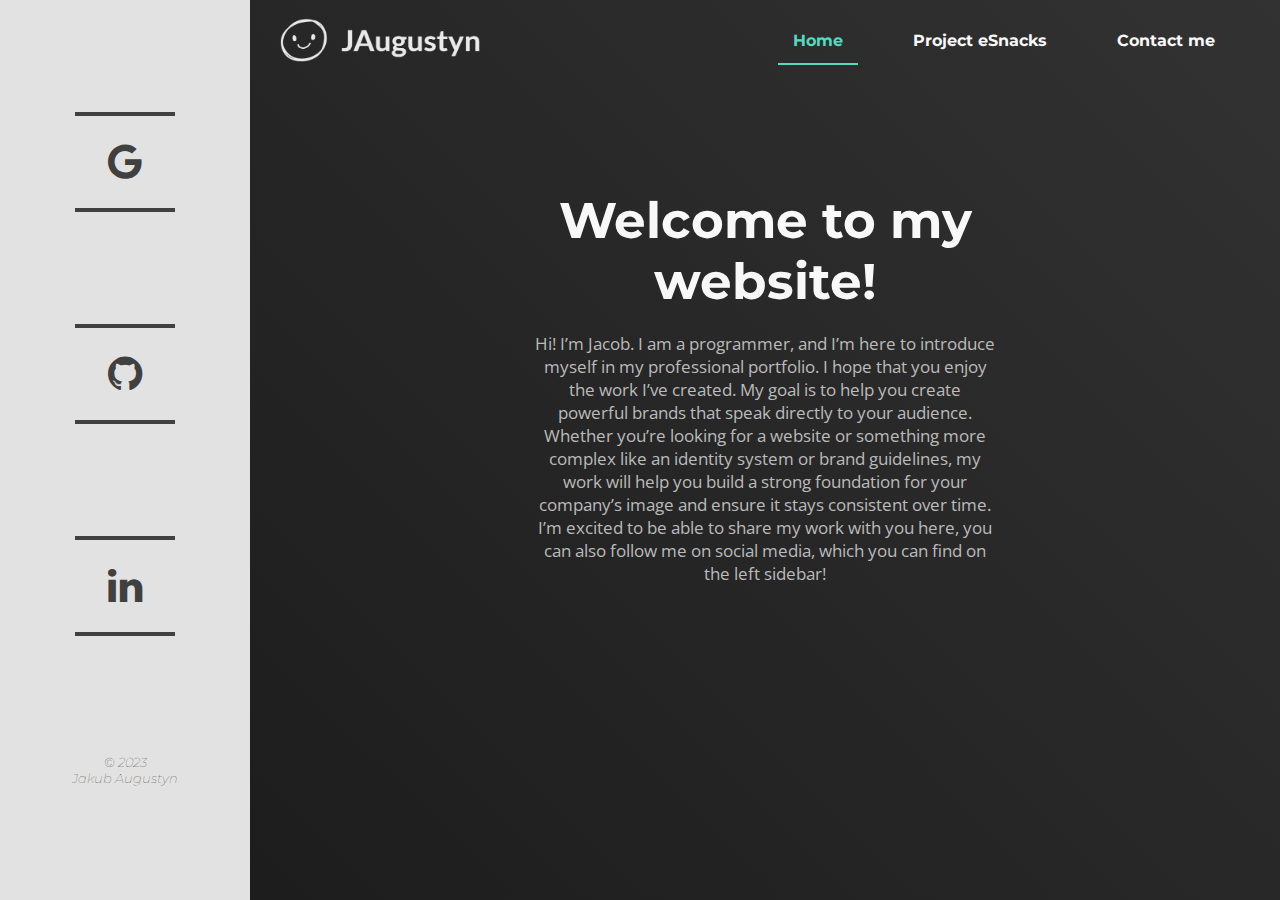
==== commit 63d39142: "Added fonts, favicon, welcome and contact me pages" ====
--- a/index.html
+++ b/index.html
@@ -5,8 +5,11 @@
         <meta http-equiv="X-UA-Compatible" content="IE=edge">
         <meta name="viewport" content="width=device-width, initial-scale=1.0">
         <link rel="stylesheet" href="./styles.css">
-        <link rel="stylesheet" href="https://cdnjs.cloudflare.com/ajax/libs/font-awesome/4.7.0/css/font-awesome.min.css">
-        <title>JAugustyn</title>
+        <link rel="stylesheet"
+            href="https://cdnjs.cloudflare.com/ajax/libs/font-awesome/4.7.0/css/font-awesome.min.css">
+        <link rel="stylesheet"
+            href="https://fonts.googleapis.com/css?family=LeagueSpartan|Sofia|Trirong"><title>JAugustyn</title>
+        <link rel="icon" type="image/x-icon" href="./static/icon.ico">
     </head>
     <body>
         <nav class="navbar">
@@ -15,107 +18,39 @@
             </div>
             <ul>
                 <li>
-                    <a id="home" href="#" class="navitem active">Home</a>
+                    <a id="home" href="./index.html" class="navitem
+                        active">Home</a>
                 </li>
                 <li>
-                    <a id="esnacks" href="#" class="navitem">Project eSnacks</a>
+                    <a id="esnacks" href="./projectPage.html" class="navitem">Project
+                        eSnacks</a>
                 </li>
                 <li>
-                    <a id="placeholder" href="#" class="navitem">Placeholder</a>
-                </li>
-                <li>
-                    <a id="contactme" href="#" class="navitem">Contact me</a>
+                    <a id="contactme" href="./contactMePage.html"
+                        class="navitem">Contact me</a>
                 </li>
             </ul>
         </nav>
-        <main class="container">
-            <div id="imgModal" class="modal">
-                <div class="modal-content">
-                    <span class="close">&times;</span>
-                    <img src="" id="modal-image" class="modal-image"/>
-                </div>
-            </div>
-            <section id="content-section" class="content-section">
-                <div class="content-image-div">
-                    <img src="static/eSnacks.png" id="imageBox" alt="eSnacks
-                        website image">
-                </div>
-                <div class="content-description-div">
-                    <h1 class="project-title">Welcome to my website!</h1>
-                    <div class="project-tags">#przykładowe #tagi #super #projekt</div>
-                    <div class="project-description">
-                        <p>Lorem ipsum dolor sit amet consectetur adipisicing
-                            elit. Lorem ipsum dolor sit amet consectetur
-                            adipisicing elit. Doloribus quisquam, eius magni
-                            repellat voluptatem totam nostrum nulla quos
-                            consectetur, sint mollitia porro iusto minus aut
-                            modi explicabo fugiat, dolorem reprehenderit.</p>
-                        <p>Lorem ipsum dolor sit amet consectetur adipisicing
-                            elit. Doloribus quisquam, eius magni repellat
-                            voluptatem totam nostrum nulla quos consectetur,
-                            sint mollitia porro iusto minus aut modi explicabo
-                            fugiat, dolorem reprehenderit.</p>
-                        <p>Lorem ipsum dolor sit amet consectetur adipisicing
-                            elit. Doloribus quisquam, eius magni repellat
-                            voluptatem totam nostrum nulla quos consectetur,
-                            sint mollitia porro iusto minus aut modi explicabo
-                            fugiat, dolorem reprehenderit.</p>
-                        <p>Lorem ipsum dolor sit amet connulla quos consectetur,
-                            sint mollitia porro iusto minus aut modi orem
-                            reprehenderit.</p>
-                    </div>
-                    <div class="project-hexagons" style="display: none;">
-                        <ul class="hexagons-ul">
-                            <li class="hexagon">
-                                <div>
-                                    Hex 1
-                                </div>
-                            </li>
-                            <li class="hexagon">
-                                <div>
-                                    Hex 2
-                                </div>
-                            </li>
-                            <li class="hexagon">
-                                <div>
-                                    Hex 3
-                                </div>
-                            </li>
-                        </ul>
-                    </div>
+        <main class="container" id="container">
+            <section class="welcome-section">
+                <h1>Welcome to my website!</h1>
+                <div class="">Hi! I’m Jacob. I am a programmer, and I’m here to
+                    introduce myself in my professional portfolio. I hope that
+                    you enjoy the work I’ve created.
+
+                    My goal is to help you create powerful brands that speak
+                    directly to your audience. Whether you’re looking for a
+                    website
+                    or something more complex like an identity system or brand
+                    guidelines, my work will help you build a strong foundation
+                    for your company’s image and ensure it stays consistent over
+                    time.
+
+                    I’m excited to be able to share my work with you here, you
+                    can also follow me on social media, which you can find
+                    on the left sidebar!
                 </div>
             </section>
-            <article id="boxes-article" class="boxes-article">
-                <ul class="boxes-ul">
-                    <li class="box">
-                        <h3>Technologia</h3>
-                        <div class="box-description">Opisowy opis</div>
-                        <hr class="hr-neon" style="margin-top:auto;">
-                        <div class="box-caption">Ver. 6.0.14</div>
-                    </li>
-                    <li class="box">
-                        <h3>Fajna technologia z kilkoma wyrazami</h3>
-                        <div class="box-description">Opisowy opis</div>
-                        <hr class="hr-neon" style="margin-top:auto;">
-                        <div class="box-caption">Ver. 6.0.14</div>
-                    </li>
-                    <li class="box">
-                        <h3>Technologia</h3>
-                        <div class="box-description">Lorem ipsum dolor sit, amet
-                            consectetur adipisicing elit. Quidem modi optio
-                            commodi magni, ipsum molestiae dolorum possimus esse
-                            vero alias ullam nemo ea quas nulla quos soluta.</div>
-                        <hr class="hr-neon" style="margin-top:auto;">
-                        <div class="box-caption">Ver. 6.0.14</div>
-                    </li>
-                    <li class="box">
-                        <h3>Technologia</h3>
-                        <div class="box-description">Placeholder</div>
-                        <hr class="hr-neon" style="margin-top:auto;">
-                        <div class="box-caption">Ver. 6.0.14</div>
-                    </li>
-                </ul>
-            </article>
         </main>
         <aside class="side-footer">
             <a href="#" class="google">
--- a/styles.css
+++ b/styles.css
@@ -1,3 +1,5 @@
+@import url(https://fonts.googleapis.com/css?family=Montserrat|Open+Sans|Roboto|RobotoMono);
+
 /* Resetowanie stylów dla elementów HTML */
 :root {
     --background-gradient-from: #1a1a1a;
@@ -11,6 +13,9 @@
     --project-title-font-size: 44px;
     --project-tags-font-size: 12px;
     --project-description-font-size: 14px;
+
+    --header-font: 'Montserrat', 'sans-serif', 'arial';
+    --description-font: 'Open Sans', 'sans-serif', 'arial';
 }
 
 * {
@@ -20,7 +25,7 @@
 }
 
 body {
-    font-family: Arial, sans-serif;
+    font-family: 'Montserrat', 'sans-serif', 'arial';
     background: linear-gradient(45deg, var(--background-gradient-from), var(--background-gradient-to));
 
     background-repeat: no-repeat;
@@ -100,7 +105,7 @@
 }
 
 .navbar ul li a.active::after,
-navbar ul li a:hover:after {
+.navbar ul li a:hover:after {
     width: 100%;
 }
 
@@ -186,7 +191,7 @@
 .content-section {
     display: flex;
     flex-direction: row;
-    justify-content: space-between;
+    justify-content: space-around;
     /* background-color: #ffffff; */
     padding: 50px 0;
 }
@@ -211,9 +216,7 @@
 /* Description */
 
 .content-description-div {
-    padding: 0 100px 0 50px;
-    /* background-color: #b889ff98; */
-    /* height: auto; */
+    padding: 0 50px;
     align-self: center;
 }
 
@@ -225,7 +228,7 @@
 .project-tags {
     color: var(--dark-gray-font-color);
     padding: 10px 0px 20px 0px;
-    text-indent: 30px;
+    text-indent: 10px;
     text-transform: uppercase;
     word-spacing: 10px;
     font-size: 12px;
@@ -235,7 +238,7 @@
 
 .project-description {
     color: var(--medium-gray-font-color);
-    /* line-height: 20px; */
+    max-width: 600px;
     font-size: 14px;
 }
 
@@ -417,11 +420,11 @@
 }
 
 .google:hover {
-    color: #dd4b39;
+    color: #DB4437;
 }
 
 .google:hover span {
-    border: 2px solid #dd4b39;
+    border: 2px solid #DB4437;
 }
 
 .github:hover {
@@ -450,6 +453,95 @@
     font-size: small;
 }
 
+
+ /* Welcome and Contact pages */
+.welcome-section {
+    height: 80vh;
+    padding: 50px;
+    margin: auto;
+    width: 60%;
+    text-align: center;
+}
+.contact-section {
+    display: flex;
+    flex-direction: column;
+    flex-grow: 1;
+    justify-content: flex-start;
+    align-items: center;
+    padding: 100px 50px 50px 50px;
+}
+
+.welcome-section h1,
+.contact-section h1{
+    color: var(--light-gray-font-color);
+    font-size: 50px;
+    padding: 10px;
+}
+
+.welcome-section div{
+    color: var(--medium-gray-font-color);
+    padding: 10px;
+    font-size: 17px;
+    font-family: var(--description-font);
+}
+
+/* Contact form */
+
+.contact-form{
+	padding: 30px;
+	/* margin: 50px auto; */
+	/* box-shadow: 1px 1px 4px var(--neon-color), inset 1px 1px 4px var(--neon-color);
+	border-radius: 25px;
+	border: 3px solid var(--neon-color); */
+    text-align: center;
+    /* width: 40vw; */
+}
+
+input[type=text], input[type=email] {
+    padding: 15px;
+    border: 0;
+    border-radius:10px;
+  }
+
+.contact-form *::placeholder,
+.contact-form * {
+    color:var(--gray-color);
+    font-weight:600;
+    font-family: 'Montserrat';
+    margin: 10px 0;
+}
+
+.name, .email {
+    display: inline-block;
+    width: calc(50% - 4px);
+}
+
+.textarea {
+    text-indent: 4px;
+    width:100%;
+    resize: vertical;
+    padding:15px;
+    border-radius:10px;
+    border:0;
+    box-shadow:4px 4px 10px rgba(255, 255, 255, 0.06);
+    height:150px;
+    min-height: 58px;
+    max-height: 300px;
+  }
+
+  input[type=submit]{
+    padding:10px;
+    margin: 10px;
+    border:none;
+    cursor: pointer;
+    background-color: white;
+    /* font-weight:600; */
+    border-radius:10px;
+    width:40%;
+  }
+  input[type=submit]:hover{
+    background-color: #e8f0fe;
+  }
 
 @media screen and (max-width: 1560px) {
 
@@ -587,16 +679,42 @@
         padding-bottom: 10px;
         font-size: 11px;
     }
+
+
+    .welcome-section {
+        width: 100%;
+    }
+    .welcome-section h1{
+        font-size: 34px;
+    }
+    
+    .welcome-section div{
+        font-size: 14px;
+    }
 }
 
 
 @media screen and (max-width: 768px) {
 
+    .contact-section {
+        padding: 80px 10px 10px 10px;
+    }
     .navbar ul li a {
         margin: 0px 10px;
-        font-size: 14px;
+        /* font-size: 14px; */
+        /* padding: 10px; */
+        white-space: nowrap;
+    }
+
+    .contact-form {
         padding: 10px;
-        white-space: nowrap;
+    }
+    .name, .email {
+        display: block;
+        width: 100%;
+    }
+    .contact-section h1{
+        font-size: 30px;
     }
 }
 
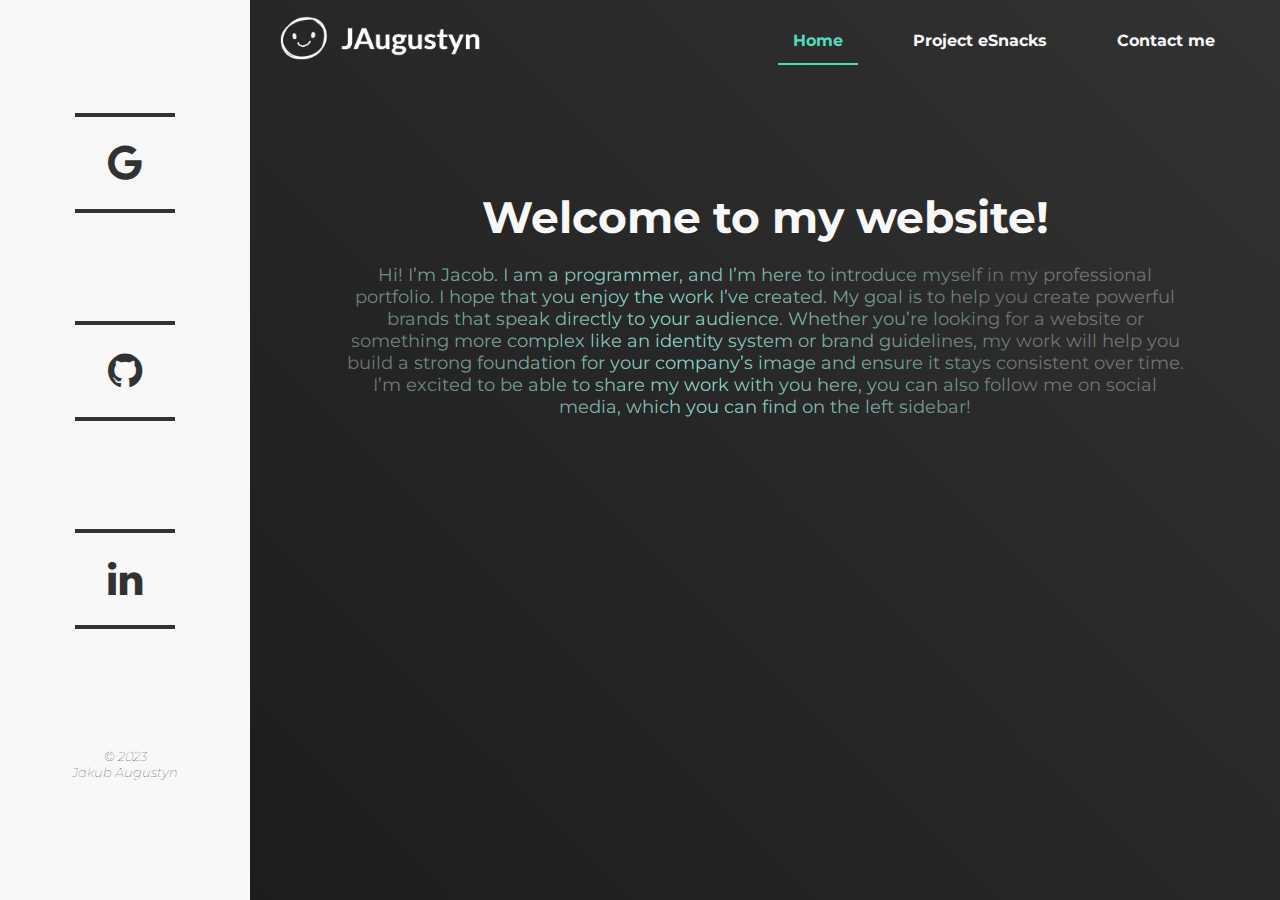
==== commit 1cd58a6f: "final touches" ====
--- a/index.html
+++ b/index.html
@@ -1,85 +1,84 @@
 <!DOCTYPE html>
 <html lang="en">
-    <head>
-        <meta charset="UTF-8">
-        <meta http-equiv="X-UA-Compatible" content="IE=edge">
-        <meta name="viewport" content="width=device-width, initial-scale=1.0">
-        <link rel="stylesheet" href="./styles.css">
-        <link rel="stylesheet"
-            href="https://cdnjs.cloudflare.com/ajax/libs/font-awesome/4.7.0/css/font-awesome.min.css">
-        <link rel="stylesheet"
-            href="https://fonts.googleapis.com/css?family=LeagueSpartan|Sofia|Trirong"><title>JAugustyn</title>
-        <link rel="icon" type="image/x-icon" href="./static/icon.ico">
-    </head>
-    <body>
-        <nav class="navbar">
-            <div class="logo">
+
+<head>
+    <meta charset="UTF-8">
+    <meta http-equiv="X-UA-Compatible" content="IE=edge">
+    <meta name="viewport" content="width=device-width, initial-scale=1.0">
+    <link rel="stylesheet" href="https://cdnjs.cloudflare.com/ajax/libs/font-awesome/4.7.0/css/font-awesome.min.css">
+    <link rel="stylesheet" href="./styles.css">
+    <link rel="icon" type="image/x-icon" href="./static/icon.ico">
+    <title>JAugustyn</title>
+</head>
+
+<body>
+    <nav class="navbar">
+        <div class="logo">
+            <a href="./index.html">
                 <img src="static/logo.png" alt="Logo">
-            </div>
-            <ul>
-                <li>
-                    <a id="home" href="./index.html" class="navitem
-                        active">Home</a>
-                </li>
-                <li>
-                    <a id="esnacks" href="./projectPage.html" class="navitem">Project
-                        eSnacks</a>
-                </li>
-                <li>
-                    <a id="contactme" href="./contactMePage.html"
-                        class="navitem">Contact me</a>
-                </li>
-            </ul>
-        </nav>
-        <main class="container" id="container">
-            <section class="welcome-section">
-                <h1>Welcome to my website!</h1>
-                <div class="">Hi! I’m Jacob. I am a programmer, and I’m here to
-                    introduce myself in my professional portfolio. I hope that
-                    you enjoy the work I’ve created.
-
-                    My goal is to help you create powerful brands that speak
-                    directly to your audience. Whether you’re looking for a
-                    website
-                    or something more complex like an identity system or brand
-                    guidelines, my work will help you build a strong foundation
-                    for your company’s image and ensure it stays consistent over
+            </a>
+        </div>
+        <ul>
+            <li>
+                <a href="./index.html" class="navitem active">Home</a>
+            </li>
+            <li>
+                <a href="./projectPage.html" class="navitem">Project eSnacks</a>
+            </li>
+            <li>
+                <a href="./contactMePage.html" class="navitem">Contact me</a>
+            </li>
+        </ul>
+    </nav>
+    <main class="container">
+        <section class="welcome-section">
+            <h1>Welcome to my website!</h1>
+            <article>
+                <p>
+                    Hi! I’m Jacob. I am a programmer, and I’m here to introduce myself in my professional portfolio. I
+                    hope that you enjoy the work I’ve created.
+                    My goal is to help you create powerful brands that speak directly to your audience. Whether you’re
+                    looking for a website or something more complex like an identity system or brand guidelines, my work
+                    will help you build a strong foundation for your company’s image and ensure it stays consistent over
                     time.
-
-                    I’m excited to be able to share my work with you here, you
-                    can also follow me on social media, which you can find
-                    on the left sidebar!
-                </div>
-            </section>
-        </main>
-        <aside class="side-footer">
-            <a href="#" class="google">
+                    I’m excited to be able to share my work with you here, you can also follow me on social media, which
+                    you can find on the left sidebar!
+                </p>
+            </article>
+        </section>
+    </main>
+    <footer class="side-footer">
+        <a href="#" class="google">
+            <i class="fa fa-google">
                 <span></span>
                 <span></span>
                 <span></span>
                 <span></span>
-                <i class="fa fa-google"></i>
-            </a>
-            <a href="#" class="github">
+            </i>
+        </a>
+        <a href="https://github.com/jaugustyn/SimpleWebsite" class="github" target="_blank">
+            <i class="fa fa-github">
                 <span></span>
                 <span></span>
                 <span></span>
                 <span></span>
-                <i class="fa fa-github"></i>
-            </a>
-            <a href="#" class="linkedin">
+            </i>
+        </a>
+        <a href="#" class="linkedin">
+            <i class="fa fa-linkedin">
                 <span></span>
                 <span></span>
                 <span></span>
                 <span></span>
-                <i class="fa fa-linkedin"></i>
-            </a>
-            <div class="footer-footer">
-                <p>&copy; 2023</p>
-                <p>Jakub Augustyn</p>
-            </div>
-        </aside>
+            </i>
+        </a>
+        <div class="footer-footer">
+            <p>&copy; 2023</p>
+            <p>Jakub Augustyn</p>
+        </div>
+    </footer>
 
-        <script src="./functions.js"></script>
-    </body>
+    <script type="text/javascript" src="./functions.js" defer></script>
+</body>
+
 </html>--- a/styles.css
+++ b/styles.css
@@ -1,23 +1,25 @@
-@import url(https://fonts.googleapis.com/css?family=Montserrat|Open+Sans|Roboto|RobotoMono);
-
-/* Resetowanie stylów dla elementów HTML */
+@import url(https://fonts.googleapis.com/css?family=Montserrat|Open+Sans);
+
+/* Variables */
 :root {
     --background-gradient-from: #1a1a1a;
     --background-gradient-to: #323232;
     --neon-color: #54dac0;
+    --light-gray-color: #f8f8f8;
+    --medium-gray-color: #c4c4c4;
     --gray-color: #323232;
-    --light-gray-font-color: #f8f8f8;
-    --medium-gray-font-color: #bbbbbb;
-    --dark-gray-font-color: #727272;
+    --dark-gray-color: #727272;
 
     --project-title-font-size: 44px;
     --project-tags-font-size: 12px;
     --project-description-font-size: 14px;
 
-    --header-font: 'Montserrat', 'sans-serif', 'arial';
-    --description-font: 'Open Sans', 'sans-serif', 'arial';
-}
-
+    --main-font: 'Montserrat', 'sans-serif', 'arial';
+
+    --sidebar-width: 250px;
+}
+
+/* Resetting styles of HTML elements */
 * {
     box-sizing: border-box;
     margin: 0;
@@ -25,26 +27,32 @@
 }
 
 body {
-    font-family: 'Montserrat', 'sans-serif', 'arial';
     background: linear-gradient(45deg, var(--background-gradient-from), var(--background-gradient-to));
-
     background-repeat: no-repeat;
     background-attachment: fixed;
-
     height: 100vh;
     display: flex;
     flex-direction: column;
-}
-
-/* navbar  */
+    font-family: var(--main-font);
+}
+
+.container {
+    display: flex;
+    flex-direction: column;
+    flex-grow: 1;
+    justify-content: space-evenly;
+    margin-left: var(--sidebar-width);
+    padding: 0 30px;
+}
+
+/* #region Navigation-Bar  */
 
 .navbar {
     display: flex;
     justify-content: space-between;
     align-items: center;
     height: 80px;
-    /* background-color: rgba(0, 48, 119, 0.2); */
-    margin-left: 250px;
+    margin-left: var(--sidebar-width);
     padding: 10px 30px;
 }
 
@@ -54,37 +62,31 @@
 }
 
 .navbar .logo img {
-    width: 100%;
     height: auto;
     max-width: 200px;
-    opacity: 90%;
+    /* opacity: 90%; */
 }
 
 .navbar ul {
     display: flex;
     flex-direction: row;
-    color: white;
     list-style: none;
 }
 
 .navbar ul li a {
+    display: block;
     position: relative;
-    display: block;
     margin: 0px 20px;
     padding: 15px;
-    /* border-top: 3px solid transparent;
-    border-bottom: 3px solid var(--neon-color);
-    border-radius: 6%; */
     font-size: 16px;
     font-weight: 700;
-    /* text-transform: uppercase; */
     text-decoration: none;
-    color: var(--light-gray-font-color);
-}
-
-/* .navbar ul li a, */
+    color: var(--light-gray-color);
+    transition: 1s;
+}
+
 .navbar ul li a::after {
-    transition: all 0.5s;
+    transition: all 1s;
 }
 
 .navbar ul li a:hover,
@@ -107,46 +109,23 @@
 .navbar ul li a.active::after,
 .navbar ul li a:hover:after {
     width: 100%;
-}
-
-
-@media only screen and (max-width: 768px) {
-    .navbar {
-        height: auto;
-        flex-direction: column;
-    }
-
-    .navbar .logo {
-        display: none;
-    }
-}
-
-/***** Content *****/
-
-.container {
-    display: flex;
-    flex-direction: column;
-    flex-grow: 1;
-    justify-content: space-evenly;
-
-    padding: 0 30px;
-    margin-left: 250px;
-    /* width of side-footer on the left */
-}
-
-/*****Image Modal *****/
-
+
+}
+/* #endregion Navigation-Bar  */
+
+
+/* #region Project-Page */
+
+/* Image appearing modal */
 .modal {
     display: none;
     position: fixed;
-    z-index: 1;
+    z-index: 999;
     padding-top: 100px;
     left: 0;
     top: 0;
     width: 100%;
     height: 100%;
-    overflow: auto;
-    background-color: rgb(0, 0, 0);
     background-color: rgba(0, 0, 0, 0.5);
 }
 
@@ -160,73 +139,67 @@
     from {
         transform: scale(0.1)
     }
-
     to {
         transform: scale(1)
     }
 }
 
 .modal-image {
-    display: inline-block;
     max-width: 75vw;
 }
 
-/***** Modal close button *****/
-
 .close {
-    color: #ccc;
+    color: var(--light-gray-color);
     display: block;
-    font-size: 32px;
-    font-weight: bold;
+    font-size: 40px;
+    font-weight: 900;
+    margin: 0 auto;
+    padding: 0;
+    width: fit-content;
+    height: fit-content;
 }
 
 .close:hover,
 .close:focus {
-    text-decoration: none;
+    color: var(--medium-gray-color);
     cursor: pointer;
 }
 
-/***** Page content  *****/
-
+/* Content container */
 .content-section {
     display: flex;
     flex-direction: row;
     justify-content: space-around;
-    /* background-color: #ffffff; */
     padding: 50px 0;
 }
 
-/* Image */
-
-.content-image-div {
-    padding: 0 40px;
+/* Project image */
+.content-image {
+    padding: 0 30px;
     max-width: 50%;
-    /* background-color: #0076b580; */
     align-self: center;
 }
 
-.content-image-div img {
+.content-image img {
     max-width: 100%;
     object-fit: contain;
-    border-radius: 5px;
-
-}
-
-
-/* Description */
-
-.content-description-div {
-    padding: 0 50px;
-    align-self: center;
+    border-radius: 10px;
+    cursor: pointer;
+}
+
+/* Project description */
+.content-description {
+    padding: 0 30px;
+    align-self: baseline;
 }
 
 .project-title {
-    font-size: 40px;
-    color: var(--light-gray-font-color);
+    font-size: var(--project-title-font-size);
+    color: var(--light-gray-color);
 }
 
 .project-tags {
-    color: var(--dark-gray-font-color);
+    color: var(--dark-gray-color);
     padding: 10px 0px 20px 0px;
     text-indent: 10px;
     text-transform: uppercase;
@@ -237,8 +210,7 @@
 }
 
 .project-description {
-    color: var(--medium-gray-font-color);
-    max-width: 600px;
+    color: var(--medium-gray-color);
     font-size: 14px;
 }
 
@@ -246,11 +218,8 @@
     padding: 5px 0px;
 }
 
-
 /* Article's boxes (technologies) */
-
 .boxes-article {
-    /* background-color: #3fdd3910; */
     padding: 10px;
 }
 
@@ -258,25 +227,22 @@
     list-style: none;
     display: flex;
     justify-content: space-evenly;
-    /* align-items: center; */
     flex-wrap: wrap;
-    /* padding: 20px;; */
-    gap: 30px 10px;
+    gap: 10px;
 }
 
 .box {
     position: relative;
-    width: 300px;
-    /* max-width: 300px; */
-    /* background-color: #0076b51a; */
+    display: flex;
+    flex-direction: column;
+    flex-basis: calc((100% - 200px)/4);
     padding: 10px;
     margin: 20px;
-    display: flex;
-    flex-direction: column;
-    flex-basis: calc((100% - 200px)/4);  /* Width of sidebar */
+    width: 300px;
     max-width: 300px;
 }
 
+ /* Strip on the left side of the box */
 .box::after {
     position: absolute;
     top: 0;
@@ -287,79 +253,79 @@
     height: 100%;
 }
 
-.box h3 {
+.box h1 {
     padding-bottom: 20px;
-    color: #e2e2e2;
+    color: var(--light-gray-color);
     font-size: 18px;
 }
 
 .box-description {
-    /* width: 100%; */
     padding-bottom: 20px;
-    color: #969696;
+    color: var(--medium-gray-color);
     font-size: 13px;
 }
 
 .box-caption {
-    color: var(--dark-gray-font-color);
-    padding: 10px 0 0 0;
+    color: var(--dark-gray-color);
+    padding-top: 10px;
     font-size: 12px;
-}
-
+    letter-spacing: 0.75px;
+}
 
 .hr-neon {
-    border-top: 4px solid var(--neon-color);
-    border-right: 4px solid var(--neon-color);
-    border-radius: 5px;
-}
-
-.hr-gray {
-    border-top: 1px solid var(--gray-color);
-    border-right: 1px solid var(--gray-color);
-    border-radius: 1px;
-}
-
-/* Footer on the left side */
+    border: 3px solid var(--neon-color);
+    border-radius: 50px;
+    margin-top: auto;
+}
+
+/* #endregion Project-Page */
+
+
+/* #region Side-Footer */
 
 .side-footer {
     position: fixed;
     height: 100%;
     width: 250px;
     padding: 10px;
-    overflow: auto;
+    background-color: var(--light-gray-color);
 
     display: flex;
     flex-direction: column;
     justify-content: space-evenly;
     align-items: center;
-    background-color: #e2e2e2;
-    text-align: center;
 }
 
 .side-footer a {
     position: relative;
+    color: var(--gray-color);
     width: 100px;
     height: 100px;
     line-height: 100px;
     font-size: 40px;
     text-align: center;
     text-decoration: none;
-    color: #404040;
-    margin: 0 30px;
+    margin: 5px;
     transition: .5s;
-    margin: 10px;
-}
-
+}
+
+/*  1 and 3 are top and bottom strips, 2 and 4 are left and right
+    1 and 3 tranforms into 2 and 4 on hover thanks to scale(0-1)  */
 .side-footer a span {
     position: absolute;
+    background: var(--gray-color);
+    width: 100%;
+    height: 100%;
     transition: transform .5s;
 }
 
 .side-footer a span:nth-child(1),
 .side-footer a span:nth-child(3) {
-    width: 100%;
     height: 4px;
-    background: #404040;
+}
+.side-footer a span:nth-child(2),
+.side-footer a span:nth-child(4) {
+    width: 4px;
 }
 
 .side-footer a span:nth-child(1) {
@@ -367,45 +333,17 @@
     left: 0;
     transform-origin: right;
 }
-
-.side-footer a:hover span:nth-child(1) {
-    transform: scaleX(0);
-    transform-origin: left;
-    transition: transform .5s;
-}
-
 .side-footer a span:nth-child(3) {
     bottom: 0;
     left: 0;
     transform-origin: left;
 }
-
-.side-footer a:hover span:nth-child(3) {
-    transform: scaleX(0);
-    transform-origin: right;
-    transition: transform .5s;
-}
-
-.side-footer a span:nth-child(2),
-.side-footer a span:nth-child(4) {
-    width: 4px;
-    height: 100%;
-    background: #404040;
-}
-
 .side-footer a span:nth-child(2) {
     top: 0;
     left: 0;
-    transform: scale(0);
+    transform: scale(0); 
     transform-origin: bottom;
 }
-
-.side-footer a:hover span:nth-child(2) {
-    transform: scale(1);
-    transform-origin: top;
-    transition: transform .5s;
-}
-
 .side-footer a span:nth-child(4) {
     top: 0;
     right: 0;
@@ -413,38 +351,46 @@
     transform-origin: top;
 }
 
+.side-footer a:hover span:nth-child(1) {
+    transform: scaleX(0);
+    transform-origin: left;
+}
+.side-footer a:hover span:nth-child(3) {
+    transform: scaleX(0);
+    transform-origin: right;
+}
+.side-footer a:hover span:nth-child(2) {
+    transform: scaleY(1);
+    transform-origin: top;
+}
 .side-footer a:hover span:nth-child(4) {
-    transform: scale(1);
+    transform: scaleY(1);
     transform-origin: bottom;
-    transition: transform .5s;
 }
 
 .google:hover {
-    color: #DB4437;
-}
-
+    color: #db4437;
+}
 .google:hover span {
-    border: 2px solid #DB4437;
+    border: 2px solid #db4437;
 }
 
 .github:hover {
-    color: #6e5494;
-}
-
+    color: #6e5497;
+}
 .github:hover span {
-    border: 2px solid #6e5494;
+    border: 2px solid #6e5497;
 }
 
 .linkedin:hover {
-    color: #0077b5;
-}
-
+    color: #0077b7;
+}
 .linkedin:hover span {
-    border: 2px solid #0077b5;
+    border: 2px solid #0077b7;
 }
 
 .footer-footer {
-    color: #404040;
+    color: var(--gray-color);
     padding: 1rem;
     text-align: center;
     height: 60px;
@@ -453,108 +399,127 @@
     font-size: small;
 }
 
-
- /* Welcome and Contact pages */
-.welcome-section {
+/* #endregion side-footer */
+
+
+/* #region Welcome-and-Contact-pages */
+.welcome-section,
+.contact-section {
     height: 80vh;
     padding: 50px;
     margin: auto;
-    width: 60%;
     text-align: center;
 }
+.welcome-section {
+    width: 1200px
+}
+
 .contact-section {
-    display: flex;
-    flex-direction: column;
-    flex-grow: 1;
-    justify-content: flex-start;
-    align-items: center;
-    padding: 100px 50px 50px 50px;
+    width: 700px
 }
 
 .welcome-section h1,
-.contact-section h1{
-    color: var(--light-gray-font-color);
-    font-size: 50px;
+.contact-section h1 {
+    color: var(--light-gray-color);
+    font-size: var(--project-title-font-size);
     padding: 10px;
 }
 
-.welcome-section div{
-    color: var(--medium-gray-font-color);
+.welcome-section article {
+    color: #c4c4c47a;
     padding: 10px;
-    font-size: 17px;
+    font-size: 18px;
     font-family: var(--description-font);
-}
-
-/* Contact form */
-
-.contact-form{
-	padding: 30px;
-	/* margin: 50px auto; */
-	/* box-shadow: 1px 1px 4px var(--neon-color), inset 1px 1px 4px var(--neon-color);
-	border-radius: 25px;
-	border: 3px solid var(--neon-color); */
+
+    background-image: linear-gradient(60deg, #111 , var(--neon-color), #111);
+    /* filter: brightness(120%); */
+    background-repeat: no-repeat;
+    background-clip: text;
+    -webkit-background-clip: text;
+    animation: shine infinite 5s ease-in-out;
+    background-size: 80% 100%;
+}
+
+@keyframes shine {
+    0% {
+        background-position: -400% 0;
+    }
+    100% {
+        background-position: 400% 0;
+    }
+}
+
+.contact-form {
+    padding: 30px;
     text-align: center;
-    /* width: 40vw; */
-}
-
-input[type=text], input[type=email] {
+    width: 100%;
+}
+.contact-form * {
+    color: var(--gray-color);
+    font-weight: 600;
+    font-family: 'Montserrat';
+    margin: 10px 0;
+}
+
+#form-name,
+#form-email {
+    display: inline-block;
+    max-width: 48%;
     padding: 15px;
     border: 0;
-    border-radius:10px;
-  }
-
-.contact-form *::placeholder,
-.contact-form * {
-    color:var(--gray-color);
-    font-weight:600;
-    font-family: 'Montserrat';
-    margin: 10px 0;
-}
-
-.name, .email {
-    display: inline-block;
-    width: calc(50% - 4px);
+    border-radius: 10px;
+    width: 100%;
+}
+
+#form-name {
+    float: left;
+}
+
+#form-email {
+    float: right;
 }
 
 .textarea {
+    width: 100%;
     text-indent: 4px;
-    width:100%;
     resize: vertical;
-    padding:15px;
-    border-radius:10px;
-    border:0;
-    box-shadow:4px 4px 10px rgba(255, 255, 255, 0.06);
-    height:150px;
+    padding: 15px;
+    border-radius: 10px;
+    border: 0;
+    height: 150px;
     min-height: 58px;
     max-height: 300px;
-  }
-
-  input[type=submit]{
-    padding:10px;
+}
+
+input[type=submit] {
+    padding: 10px;
     margin: 10px;
-    border:none;
+    border: none;
     cursor: pointer;
     background-color: white;
-    /* font-weight:600; */
-    border-radius:10px;
-    width:40%;
-  }
-  input[type=submit]:hover{
-    background-color: #e8f0fe;
-  }
+    border-radius: 10px;
+    width: 30%;
+    transition: 1s;
+}
+
+input[type=submit]:hover {
+    animation: pulse infinite 3s ease-in-out;
+}
+
+@keyframes pulse{
+    50% {
+        box-shadow: 0px 0px 12px 2px var(--neon-color);
+    }
+}
+/* #endregion Welcome-and-Contact-pages */
+
+
+/* #region Media-Query */
 
 @media screen and (max-width: 1560px) {
 
-    .content-image-div {
-        padding: 0 40px;
-    }
-
-    .content-description-div {
-        padding: 0 40px;
-    }
-
     .project-title {
-        font-size: calc(var(--project-title-font-size) - 12px);
+        font-size: calc(var(--project-title-font-size) - 50%);
     }
 
     .project-tags {
@@ -570,7 +535,7 @@
         margin: 10px;
     }
 
-    .box h3 {
+    .box h1 {
         padding-bottom: 15px;
         font-size: 16px;
     }
@@ -580,21 +545,40 @@
         font-size: 12px;
     }
 
-    .vr-gray,
-    .vr-neon {
-        margin-left: -30px;
+    .welcome-section {
+        width: auto
     }
 }
 
 @media screen and (max-width: 1248px) {
+    .container,
+    .navbar {
+        margin-left: 0px;
+    }
+    .welcome-section {
+        min-width: 70%;
+    }
+    .contact-section {
+        height: auto;
+        margin-top: 10px;
+    }
+    
     .side-footer {
-        position: relative;
+        position: sticky;
+        bottom: 0;
         flex-direction: row;
         width: 100%;
-        max-height: 100px;
-        overflow: unset;
+        height: 100px;
         background-color: var(--gray-color);
-        /* background-color: #e2e2e2; */
+    }
+    .side-footer a,
+    .footer-footer{
+        color: var(--medium-gray-color);
+    }
+
+    .side-footer a:hover,
+    .footer-footer:hover{
+        color: var(--light-gray-color);
     }
 
     .side-footer a {
@@ -602,28 +586,20 @@
         height: 50px;
         font-size: 20px;
         line-height: 50px;
-        color: var(--medium-gray-font-color);
     }
 
     .side-footer a span:nth-child(n) {
-        background: var(--medium-gray-font-color);
-        /* height:2px; */
+        background: var(--medium-gray-color);
     }
 
     .footer-footer {
         font-size: 12px;
-        color: var(--medium-gray-font-color);
-    }
-
-    .container,
-    .navbar {
-        margin-left: 0px;
-    }
+    }
+
 }
 
 
 @media screen and (max-width: 992px) {
-    /* Navbar */
     .navbar .logo {
         display: none;
     }
@@ -632,9 +608,8 @@
         justify-content: center;
     }
 
-    /* Page content */
     .container {
-        padding: 0 20px;
+        padding: 0;
     }
 
     .content-section {
@@ -644,32 +619,25 @@
         justify-content: center;
     }
 
-    .content-section div {
-        padding: 20px 0;
+    .content-section .content-image,
+    .content-section .content-description {
+        padding: 15px 0;
         max-width: 80%;
     }
-
-    .content-description-div {
-        text-align: center;
-    }
-
-    .project-tags {
-        text-indent: 0;
-        min-width: 100%;
-    }
-
+    .content-description {
+        margin: auto;
+    }
+
+    .project-tags,
     .project-description {
         min-width: 100%;
-        text-align: left;
-    }
-
-    .boxes-ul {
-        margin-bottom: 10px;
-    }
+    }
+
     .box {
         width: auto;
         flex-basis: 40%;
     }
+
     .box h3 {
         padding-bottom: 10px;
         font-size: 14px;
@@ -680,42 +648,55 @@
         font-size: 11px;
     }
 
-
     .welcome-section {
+        min-width: 95%;
+        padding: 20px;
+        height: auto;
+        margin-top: 10px;
+    }
+
+    .welcome-section h1,
+    .project-title {
+        font-size: 34px;
+    }
+
+    .welcome-section article {
+        font-size: 14px;
+        overflow: auto;
+    }
+    .contact-section {
+        padding: 20px;
+        width: 600px;
+    }
+}
+
+
+@media screen and (max-width: 768px) {
+
+    .navbar ul li a {
+        white-space: nowrap;
+    }
+
+    .contact-section {
+        padding: 20px;
+        margin-top: 10px;
+        width: 400px;
+    }
+
+    .contact-form {
+        padding: 5px;
+    }
+    .contact-section h1 {
+        font-size: 34px;
+    }
+
+    #form-name,
+    #form-email,
+    #form-message {
         width: 100%;
-    }
-    .welcome-section h1{
-        font-size: 34px;
-    }
-    
-    .welcome-section div{
-        font-size: 14px;
-    }
-}
-
-
-@media screen and (max-width: 768px) {
-
-    .contact-section {
-        padding: 80px 10px 10px 10px;
-    }
-    .navbar ul li a {
-        margin: 0px 10px;
-        /* font-size: 14px; */
-        /* padding: 10px; */
-        white-space: nowrap;
-    }
-
-    .contact-form {
-        padding: 10px;
-    }
-    .name, .email {
-        display: block;
-        width: 100%;
-    }
-    .contact-section h1{
-        font-size: 30px;
-    }
+        font-size: 12px;
+    }
+
 }
 
 
@@ -738,4 +719,6 @@
     .footer-footer {
         display: none;
     }
-}+}
+
+/* #endregion Media-Query */